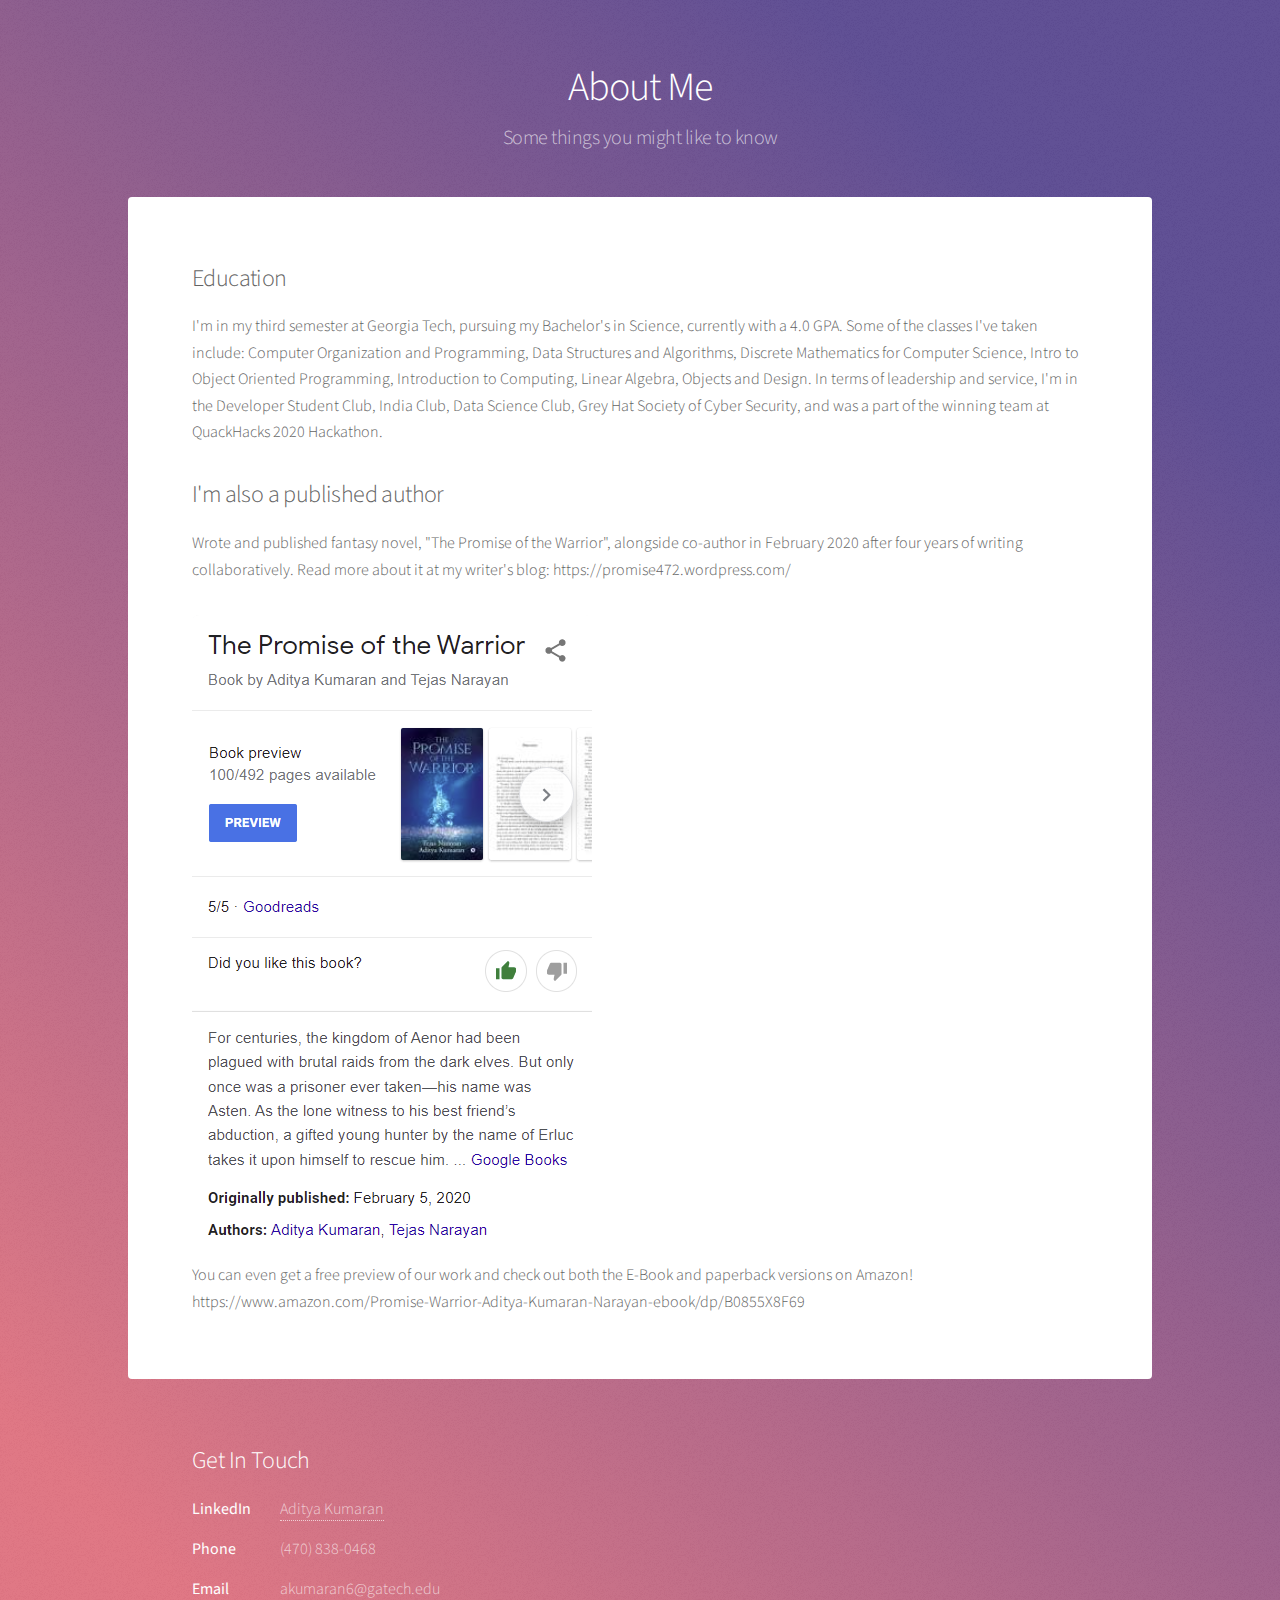
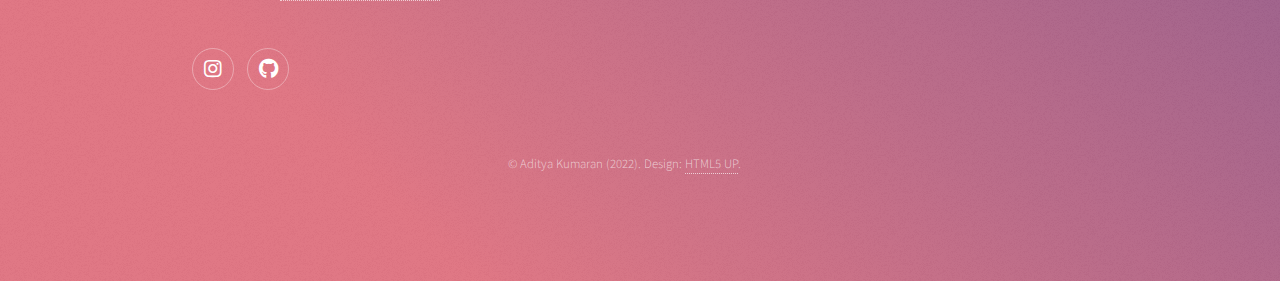
==== about.html @ eef07173 "Added experience, about me" ====
<!DOCTYPE HTML>
<!--
	Stellar by HTML5 UP
	html5up.net | @ajlkn
	Free for personal and commercial use under the CCA 3.0 license (html5up.net/license)
-->
<html>
	<head>
		<title>Aditya Kumaran - About Me</title>
		<meta charset="utf-8" />
		<meta name="viewport" content="width=device-width, initial-scale=1, user-scalable=no" />
		<link rel="stylesheet" href="assets/css/main.css" />
		<noscript><link rel="stylesheet" href="assets/css/noscript.css" /></noscript>
	</head>
	<body class="is-preload">

		<!-- Wrapper -->
			<div id="wrapper">

				<!-- Header -->
					<header id="header">
						<h1>About Me</h1>
						<p>Some things you might like to know</p>
					</header>

				<!-- Main -->
					<div id="main">

						<!-- Content -->
							<section id="content" class="main">
								<h2>Education</h2>
								<p> I'm in my third semester at Georgia Tech, pursuing my Bachelor's in Science, currently with a 4.0 GPA. Some of the classes I've taken include: 
Computer Organization and Programming, Data Structures and Algorithms, Discrete Mathematics for Computer Science, 
Intro to Object Oriented Programming, 
Introduction to Computing, Linear Algebra, Objects and Design. In terms of leadership and service, I'm in the Developer Student Club, India Club, Data Science Club, Grey Hat Society of Cyber Security, and was a part of the winning team at QuackHacks 2020 Hackathon.</p>
								<h2>I'm also a published author</h2>
								<p> Wrote and published fantasy novel, "The Promise of the Warrior", alongside co-author in February 2020 after four years of writing collaboratively. Read more about it at my writer's blog: https://promise472.wordpress.com/ </p>
								<span class="image"><img src="images/potw.png" alt="" /></span>
								<p> You can even get a free preview of our work and check out both the E-Book and paperback versions on Amazon! https://www.amazon.com/Promise-Warrior-Aditya-Kumaran-Narayan-ebook/dp/B0855X8F69 </p>

							</section>

					</div>

				<!-- Footer -->
					<footer id="footer">
						<section>
							<h2>Get In Touch</h2>
							<dl class="alt">
								<dt>LinkedIn</dt>
								<dd><a href="https://www.linkedin.com/in/aditya-kumaran/">Aditya Kumaran</a></dd>
								<dt>Phone</dt>
								<dd>(470) 838-0468</dd>
								<dt>Email</dt>
								<dd><a href="#">akumaran6@gatech.edu</a></dd>
							</dl>
							<ul class="icons">
								<!-- <li><a href="#" class="icon brands fa-twitter alt"><span class="label">Twitter</span></a></li>
								<li><a href="#" class="icon brands fa-facebook-f alt"><span class="label">Facebook</span></a></li> -->
								<li><a href="https://www.instagram.com/adityakumaran/" class="icon brands fa-instagram alt"><span class="label">Instagram</span></a></li>
								<li><a href="https://github.com/aditya-kumaran" class="icon brands fa-github alt"><span class="label">GitHub</span></a></li>
							</ul>
						</section>
						<p class="copyright">&copy; Aditya Kumaran (2022). Design: <a href="https://html5up.net">HTML5 UP</a>.</p>
					</footer>

			</div>

		<!-- Scripts -->
			<script src="assets/js/jquery.min.js"></script>
			<script src="assets/js/jquery.scrollex.min.js"></script>
			<script src="assets/js/jquery.scrolly.min.js"></script>
			<script src="assets/js/browser.min.js"></script>
			<script src="assets/js/breakpoints.min.js"></script>
			<script src="assets/js/util.js"></script>
			<script src="assets/js/main.js"></script>

	</body>
</html>
---- assets/css/main.css ----
@import url(fontawesome-all.min.css);
@import 'https://fonts.googleapis.com/css?family=Source+Sans+Pro:300,400';

/*
	Stellar by HTML5 UP
	html5up.net | @ajlkn
	Free for personal and commercial use under the CCA 3.0 license (html5up.net/license)
*/

html, body, div, span, applet, object,
iframe, h1, h2, h3, h4, h5, h6, p, blockquote,
pre, a, abbr, acronym, address, big, cite,
code, del, dfn, em, img, ins, kbd, q, s, samp,
small, strike, strong, sub, sup, tt, var, b,
u, i, center, dl, dt, dd, ol, ul, li, fieldset,
form, label, legend, table, caption, tbody,
tfoot, thead, tr, th, td, article, aside,
canvas, details, embed, figure, figcaption,
footer, header, hgroup, menu, nav, output, ruby,
section, summary, time, mark, audio, video {
	margin: 0;
	padding: 0;
	border: 0;
	font-size: 100%;
	font: inherit;
	vertical-align: baseline;}

article, aside, details, figcaption, figure,
footer, header, hgroup, menu, nav, section {
	display: block;}

body {
	line-height: 1;
}

ol, ul {
	list-style: none;
}

blockquote, q {
	quotes: none;
}

	blockquote:before, blockquote:after, q:before, q:after {
		content: '';
		content: none;
	}

table {
	border-collapse: collapse;
	border-spacing: 0;
}

body {
	-webkit-text-size-adjust: none;
}

mark {
	background-color: transparent;
	color: inherit;
}

input::-moz-focus-inner {
	border: 0;
	padding: 0;
}

input, select, textarea {
	-moz-appearance: none;
	-webkit-appearance: none;
	-ms-appearance: none;
	appearance: none;
}

/* Basic */

	@-ms-viewport {
		width: device-width;
	}

	body {
		-ms-overflow-style: scrollbar;
	}

	@media screen and (max-width: 480px) {

		html, body {
			min-width: 320px;
		}

	}

	html {
		box-sizing: border-box;
	}

	*, *:before, *:after {
		box-sizing: inherit;
	}

	body {
		background-color: #935d8c;
		background-image: url("images/overlay.png"), -moz-linear-gradient(45deg, #e37682 15%, #5f4d93 85%);
		background-image: url("images/overlay.png"), -webkit-linear-gradient(45deg, #e37682 15%, #5f4d93 85%);
		background-image: url("images/overlay.png"), -ms-linear-gradient(45deg, #e37682 15%, #5f4d93 85%);
		background-image: url("images/overlay.png"), linear-gradient(45deg, #e37682 15%, #5f4d93 85%);
	}

		body.is-preload *, body.is-preload *:before, body.is-preload *:after {
			-moz-animation: none !important;
			-webkit-animation: none !important;
			-ms-animation: none !important;
			animation: none !important;
			-moz-transition: none !important;
			-webkit-transition: none !important;
			-ms-transition: none !important;
			transition: none !important;
		}

/* Type */

	body {
		background-color: #935d8c;
		color: rgba(255, 255, 255, 0.65);
	}

	body, input, select, textarea {
		font-family: "Source Sans Pro", Helvetica, sans-serif;
		font-size: 17pt;
		font-weight: 300;
		line-height: 1.65;
	}

		@media screen and (max-width: 1680px) {

			body, input, select, textarea {
				font-size: 14pt;
			}

		}

		@media screen and (max-width: 1280px) {

			body, input, select, textarea {
				font-size: 12pt;
			}

		}

		@media screen and (max-width: 360px) {

			body, input, select, textarea {
				font-size: 11pt;
			}

		}

	a {
		-moz-transition: color 0.2s ease, border-bottom 0.2s ease;
		-webkit-transition: color 0.2s ease, border-bottom 0.2s ease;
		-ms-transition: color 0.2s ease, border-bottom 0.2s ease;
		transition: color 0.2s ease, border-bottom 0.2s ease;
		text-decoration: none;
		border-bottom: dotted 1px;
		color: inherit;
	}

		a:hover {
			border-bottom-color: transparent;
		}

	strong, b {
		font-weight: 400;
	}

	em, i {
		font-style: italic;
	}

	p {
		margin: 0 0 2em 0;
	}

		p.content {
			-moz-columns: 20em 2;
			-webkit-columns: 20em 2;
			-ms-columns: 20em 2;
			columns: 20em 2;
			-moz-column-gap: 2em;
			-webkit-column-gap: 2em;
			-ms-column-gap: 2em;
			column-gap: 2em;
			text-align: justify;
		}

	h1, h2, h3, h4, h5, h6 {
		font-weight: 300;
		line-height: 1.5;
		margin: 0 0 0.7em 0;
		letter-spacing: -0.025em;
	}

		h1 a, h2 a, h3 a, h4 a, h5 a, h6 a {
			color: inherit;
			text-decoration: none;
		}

	h1 {
		font-size: 2.5em;
		line-height: 1.2;
	}

	h2 {
		font-size: 1.5em;
	}

	h3 {
		font-size: 1.25em;
	}

	h4 {
		font-size: 1.1em;
	}

	h5 {
		font-size: 0.9em;
	}

	h6 {
		font-size: 0.7em;
	}

	@media screen and (max-width: 736px) {

		h1 {
			font-size: 2em;
		}

	}

	sub {
		font-size: 0.8em;
		position: relative;
		top: 0.5em;
	}

	sup {
		font-size: 0.8em;
		position: relative;
		top: -0.5em;
	}

	blockquote {
		border-left: solid 4px;
		font-style: italic;
		margin: 0 0 2em 0;
		padding: 0.5em 0 0.5em 2em;
	}

	code {
		border-radius: 8px;
		border: solid 1px;
		font-family: "Courier New", monospace;
		font-size: 0.9em;
		margin: 0 0.25em;
		padding: 0.25em 0.65em;
	}

	pre {
		-webkit-overflow-scrolling: touch;
		font-family: "Courier New", monospace;
		font-size: 0.9em;
		margin: 0 0 2em 0;
	}

		pre code {
			display: block;
			line-height: 1.75;
			padding: 1em 1.5em;
			overflow-x: auto;
		}

	hr {
		border: 0;
		border-bottom: solid 1px;
		margin: 2em 0;
	}

		hr.major {
			margin: 3em 0;
		}

	.align-left {
		text-align: left;
	}

	.align-center {
		text-align: center;
	}

	.align-right {
		text-align: right;
	}

	input, select, textarea {
		color: #ffffff;
	}

	a:hover {
		color: #ffffff;
	}

	strong, b {
		color: #ffffff;
	}

	h1, h2, h3, h4, h5, h6 {
		color: #ffffff;
	}

	blockquote {
		border-left-color: rgba(255, 255, 255, 0.35);
	}

	code {
		background: rgba(255, 255, 255, 0.075);
		border-color: rgba(255, 255, 255, 0.35);
	}

	hr {
		border-bottom-color: rgba(255, 255, 255, 0.35);
	}

/* Row */

	.row {
		display: flex;
		flex-wrap: wrap;
		box-sizing: border-box;
		align-items: stretch;
	}

		.row > * {
			box-sizing: border-box;
		}

		.row.gtr-uniform > * > :last-child {
			margin-bottom: 0;
		}

		.row.aln-left {
			justify-content: flex-start;
		}

		.row.aln-center {
			justify-content: center;
		}

		.row.aln-right {
			justify-content: flex-end;
		}

		.row.aln-top {
			align-items: flex-start;
		}

		.row.aln-middle {
			align-items: center;
		}

		.row.aln-bottom {
			align-items: flex-end;
		}

		.row > .imp {
			order: -1;
		}

		.row > .col-1 {
			width: 8.33333%;
		}

		.row > .off-1 {
			margin-left: 8.33333%;
		}

		.row > .col-2 {
			width: 16.66667%;
		}

		.row > .off-2 {
			margin-left: 16.66667%;
		}

		.row > .col-3 {
			width: 25%;
		}

		.row > .off-3 {
			margin-left: 25%;
		}

		.row > .col-4 {
			width: 33.33333%;
		}

		.row > .off-4 {
			margin-left: 33.33333%;
		}

		.row > .col-5 {
			width: 41.66667%;
		}

		.row > .off-5 {
			margin-left: 41.66667%;
		}

		.row > .col-6 {
			width: 50%;
		}

		.row > .off-6 {
			margin-left: 50%;
		}

		.row > .col-7 {
			width: 58.33333%;
		}

		.row > .off-7 {
			margin-left: 58.33333%;
		}

		.row > .col-8 {
			width: 66.66667%;
		}

		.row > .off-8 {
			margin-left: 66.66667%;
		}

		.row > .col-9 {
			width: 75%;
		}

		.row > .off-9 {
			margin-left: 75%;
		}

		.row > .col-10 {
			width: 83.33333%;
		}

		.row > .off-10 {
			margin-left: 83.33333%;
		}

		.row > .col-11 {
			width: 91.66667%;
		}

		.row > .off-11 {
			margin-left: 91.66667%;
		}

		.row > .col-12 {
			width: 100%;
		}

		.row > .off-12 {
			margin-left: 100%;
		}

		.row.gtr-0 {
			margin-top: 0;
			margin-left: 0em;
		}

			.row.gtr-0 > * {
				padding: 0 0 0 0em;
			}

			.row.gtr-0.gtr-uniform {
				margin-top: 0em;
			}

				.row.gtr-0.gtr-uniform > * {
					padding-top: 0em;
				}

		.row.gtr-25 {
			margin-top: 0;
			margin-left: -0.375em;
		}

			.row.gtr-25 > * {
				padding: 0 0 0 0.375em;
			}

			.row.gtr-25.gtr-uniform {
				margin-top: -0.375em;
			}

				.row.gtr-25.gtr-uniform > * {
					padding-top: 0.375em;
				}

		.row.gtr-50 {
			margin-top: 0;
			margin-left: -0.75em;
		}

			.row.gtr-50 > * {
				padding: 0 0 0 0.75em;
			}

			.row.gtr-50.gtr-uniform {
				margin-top: -0.75em;
			}

				.row.gtr-50.gtr-uniform > * {
					padding-top: 0.75em;
				}

		.row {
			margin-top: 0;
			margin-left: -1.5em;
		}

			.row > * {
				padding: 0 0 0 1.5em;
			}

			.row.gtr-uniform {
				margin-top: -1.5em;
			}

				.row.gtr-uniform > * {
					padding-top: 1.5em;
				}

		.row.gtr-150 {
			margin-top: 0;
			margin-left: -2.25em;
		}

			.row.gtr-150 > * {
				padding: 0 0 0 2.25em;
			}

			.row.gtr-150.gtr-uniform {
				margin-top: -2.25em;
			}

				.row.gtr-150.gtr-uniform > * {
					padding-top: 2.25em;
				}

		.row.gtr-200 {
			margin-top: 0;
			margin-left: -3em;
		}

			.row.gtr-200 > * {
				padding: 0 0 0 3em;
			}

			.row.gtr-200.gtr-uniform {
				margin-top: -3em;
			}

				.row.gtr-200.gtr-uniform > * {
					padding-top: 3em;
				}

		@media screen and (max-width: 1680px) {

			.row {
				display: flex;
				flex-wrap: wrap;
				box-sizing: border-box;
				align-items: stretch;
			}

				.row > * {
					box-sizing: border-box;
				}

				.row.gtr-uniform > * > :last-child {
					margin-bottom: 0;
				}

				.row.aln-left {
					justify-content: flex-start;
				}

				.row.aln-center {
					justify-content: center;
				}

				.row.aln-right {
					justify-content: flex-end;
				}

				.row.aln-top {
					align-items: flex-start;
				}

				.row.aln-middle {
					align-items: center;
				}

				.row.aln-bottom {
					align-items: flex-end;
				}

				.row > .imp-xlarge {
					order: -1;
				}

				.row > .col-1-xlarge {
					width: 8.33333%;
				}

				.row > .off-1-xlarge {
					margin-left: 8.33333%;
				}

				.row > .col-2-xlarge {
					width: 16.66667%;
				}

				.row > .off-2-xlarge {
					margin-left: 16.66667%;
				}

				.row > .col-3-xlarge {
					width: 25%;
				}

				.row > .off-3-xlarge {
					margin-left: 25%;
				}

				.row > .col-4-xlarge {
					width: 33.33333%;
				}

				.row > .off-4-xlarge {
					margin-left: 33.33333%;
				}

				.row > .col-5-xlarge {
					width: 41.66667%;
				}

				.row > .off-5-xlarge {
					margin-left: 41.66667%;
				}

				.row > .col-6-xlarge {
					width: 50%;
				}

				.row > .off-6-xlarge {
					margin-left: 50%;
				}

				.row > .col-7-xlarge {
					width: 58.33333%;
				}

				.row > .off-7-xlarge {
					margin-left: 58.33333%;
				}

				.row > .col-8-xlarge {
					width: 66.66667%;
				}

				.row > .off-8-xlarge {
					margin-left: 66.66667%;
				}

				.row > .col-9-xlarge {
					width: 75%;
				}

				.row > .off-9-xlarge {
					margin-left: 75%;
				}

				.row > .col-10-xlarge {
					width: 83.33333%;
				}

				.row > .off-10-xlarge {
					margin-left: 83.33333%;
				}

				.row > .col-11-xlarge {
					width: 91.66667%;
				}

				.row > .off-11-xlarge {
					margin-left: 91.66667%;
				}

				.row > .col-12-xlarge {
					width: 100%;
				}

				.row > .off-12-xlarge {
					margin-left: 100%;
				}

				.row.gtr-0 {
					margin-top: 0;
					margin-left: 0em;
				}

					.row.gtr-0 > * {
						padding: 0 0 0 0em;
					}

					.row.gtr-0.gtr-uniform {
						margin-top: 0em;
					}

						.row.gtr-0.gtr-uniform > * {
							padding-top: 0em;
						}

				.row.gtr-25 {
					margin-top: 0;
					margin-left: -0.375em;
				}

					.row.gtr-25 > * {
						padding: 0 0 0 0.375em;
					}

					.row.gtr-25.gtr-uniform {
						margin-top: -0.375em;
					}

						.row.gtr-25.gtr-uniform > * {
							padding-top: 0.375em;
						}

				.row.gtr-50 {
					margin-top: 0;
					margin-left: -0.75em;
				}

					.row.gtr-50 > * {
						padding: 0 0 0 0.75em;
					}

					.row.gtr-50.gtr-uniform {
						margin-top: -0.75em;
					}

						.row.gtr-50.gtr-uniform > * {
							padding-top: 0.75em;
						}

				.row {
					margin-top: 0;
					margin-left: -1.5em;
				}

					.row > * {
						padding: 0 0 0 1.5em;
					}

					.row.gtr-uniform {
						margin-top: -1.5em;
					}

						.row.gtr-uniform > * {
							padding-top: 1.5em;
						}

				.row.gtr-150 {
					margin-top: 0;
					margin-left: -2.25em;
				}

					.row.gtr-150 > * {
						padding: 0 0 0 2.25em;
					}

					.row.gtr-150.gtr-uniform {
						margin-top: -2.25em;
					}

						.row.gtr-150.gtr-uniform > * {
							padding-top: 2.25em;
						}

				.row.gtr-200 {
					margin-top: 0;
					margin-left: -3em;
				}

					.row.gtr-200 > * {
						padding: 0 0 0 3em;
					}

					.row.gtr-200.gtr-uniform {
						margin-top: -3em;
					}

						.row.gtr-200.gtr-uniform > * {
							padding-top: 3em;
						}

		}

		@media screen and (max-width: 1280px) {

			.row {
				display: flex;
				flex-wrap: wrap;
				box-sizing: border-box;
				align-items: stretch;
			}

				.row > * {
					box-sizing: border-box;
				}

				.row.gtr-uniform > * > :last-child {
					margin-bottom: 0;
				}

				.row.aln-left {
					justify-content: flex-start;
				}

				.row.aln-center {
					justify-content: center;
				}

				.row.aln-right {
					justify-content: flex-end;
				}

				.row.aln-top {
					align-items: flex-start;
				}

				.row.aln-middle {
					align-items: center;
				}

				.row.aln-bottom {
					align-items: flex-end;
				}

				.row > .imp-large {
					order: -1;
				}

				.row > .col-1-large {
					width: 8.33333%;
				}

				.row > .off-1-large {
					margin-left: 8.33333%;
				}

				.row > .col-2-large {
					width: 16.66667%;
				}

				.row > .off-2-large {
					margin-left: 16.66667%;
				}

				.row > .col-3-large {
					width: 25%;
				}

				.row > .off-3-large {
					margin-left: 25%;
				}

				.row > .col-4-large {
					width: 33.33333%;
				}

				.row > .off-4-large {
					margin-left: 33.33333%;
				}

				.row > .col-5-large {
					width: 41.66667%;
				}

				.row > .off-5-large {
					margin-left: 41.66667%;
				}

				.row > .col-6-large {
					width: 50%;
				}

				.row > .off-6-large {
					margin-left: 50%;
				}

				.row > .col-7-large {
					width: 58.33333%;
				}

				.row > .off-7-large {
					margin-left: 58.33333%;
				}

				.row > .col-8-large {
					width: 66.66667%;
				}

				.row > .off-8-large {
					margin-left: 66.66667%;
				}

				.row > .col-9-large {
					width: 75%;
				}

				.row > .off-9-large {
					margin-left: 75%;
				}

				.row > .col-10-large {
					width: 83.33333%;
				}

				.row > .off-10-large {
					margin-left: 83.33333%;
				}

				.row > .col-11-large {
					width: 91.66667%;
				}

				.row > .off-11-large {
					margin-left: 91.66667%;
				}

				.row > .col-12-large {
					width: 100%;
				}

				.row > .off-12-large {
					margin-left: 100%;
				}

				.row.gtr-0 {
					margin-top: 0;
					margin-left: 0em;
				}

					.row.gtr-0 > * {
						padding: 0 0 0 0em;
					}

					.row.gtr-0.gtr-uniform {
						margin-top: 0em;
					}

						.row.gtr-0.gtr-uniform > * {
							padding-top: 0em;
						}

				.row.gtr-25 {
					margin-top: 0;
					margin-left: -0.375em;
				}

					.row.gtr-25 > * {
						padding: 0 0 0 0.375em;
					}

					.row.gtr-25.gtr-uniform {
						margin-top: -0.375em;
					}

						.row.gtr-25.gtr-uniform > * {
							padding-top: 0.375em;
						}

				.row.gtr-50 {
					margin-top: 0;
					margin-left: -0.75em;
				}

					.row.gtr-50 > * {
						padding: 0 0 0 0.75em;
					}

					.row.gtr-50.gtr-uniform {
						margin-top: -0.75em;
					}

						.row.gtr-50.gtr-uniform > * {
							padding-top: 0.75em;
						}

				.row {
					margin-top: 0;
					margin-left: -1.5em;
				}

					.row > * {
						padding: 0 0 0 1.5em;
					}

					.row.gtr-uniform {
						margin-top: -1.5em;
					}

						.row.gtr-uniform > * {
							padding-top: 1.5em;
						}

				.row.gtr-150 {
					margin-top: 0;
					margin-left: -2.25em;
				}

					.row.gtr-150 > * {
						padding: 0 0 0 2.25em;
					}

					.row.gtr-150.gtr-uniform {
						margin-top: -2.25em;
					}

						.row.gtr-150.gtr-uniform > * {
							padding-top: 2.25em;
						}

				.row.gtr-200 {
					margin-top: 0;
					margin-left: -3em;
				}

					.row.gtr-200 > * {
						padding: 0 0 0 3em;
					}

					.row.gtr-200.gtr-uniform {
						margin-top: -3em;
					}

						.row.gtr-200.gtr-uniform > * {
							padding-top: 3em;
						}

		}

		@media screen and (max-width: 980px) {

			.row {
				display: flex;
				flex-wrap: wrap;
				box-sizing: border-box;
				align-items: stretch;
			}

				.row > * {
					box-sizing: border-box;
				}

				.row.gtr-uniform > * > :last-child {
					margin-bottom: 0;
				}

				.row.aln-left {
					justify-content: flex-start;
				}

				.row.aln-center {
					justify-content: center;
				}

				.row.aln-right {
					justify-content: flex-end;
				}

				.row.aln-top {
					align-items: flex-start;
				}

				.row.aln-middle {
					align-items: center;
				}

				.row.aln-bottom {
					align-items: flex-end;
				}

				.row > .imp-medium {
					order: -1;
				}

				.row > .col-1-medium {
					width: 8.33333%;
				}

				.row > .off-1-medium {
					margin-left: 8.33333%;
				}

				.row > .col-2-medium {
					width: 16.66667%;
				}

				.row > .off-2-medium {
					margin-left: 16.66667%;
				}

				.row > .col-3-medium {
					width: 25%;
				}

				.row > .off-3-medium {
					margin-left: 25%;
				}

				.row > .col-4-medium {
					width: 33.33333%;
				}

				.row > .off-4-medium {
					margin-left: 33.33333%;
				}

				.row > .col-5-medium {
					width: 41.66667%;
				}

				.row > .off-5-medium {
					margin-left: 41.66667%;
				}

				.row > .col-6-medium {
					width: 50%;
				}

				.row > .off-6-medium {
					margin-left: 50%;
				}

				.row > .col-7-medium {
					width: 58.33333%;
				}

				.row > .off-7-medium {
					margin-left: 58.33333%;
				}

				.row > .col-8-medium {
					width: 66.66667%;
				}

				.row > .off-8-medium {
					margin-left: 66.66667%;
				}

				.row > .col-9-medium {
					width: 75%;
				}

				.row > .off-9-medium {
					margin-left: 75%;
				}

				.row > .col-10-medium {
					width: 83.33333%;
				}

				.row > .off-10-medium {
					margin-left: 83.33333%;
				}

				.row > .col-11-medium {
					width: 91.66667%;
				}

				.row > .off-11-medium {
					margin-left: 91.66667%;
				}

				.row > .col-12-medium {
					width: 100%;
				}

				.row > .off-12-medium {
					margin-left: 100%;
				}

				.row.gtr-0 {
					margin-top: 0;
					margin-left: 0em;
				}

					.row.gtr-0 > * {
						padding: 0 0 0 0em;
					}

					.row.gtr-0.gtr-uniform {
						margin-top: 0em;
					}

						.row.gtr-0.gtr-uniform > * {
							padding-top: 0em;
						}

				.row.gtr-25 {
					margin-top: 0;
					margin-left: -0.375em;
				}

					.row.gtr-25 > * {
						padding: 0 0 0 0.375em;
					}

					.row.gtr-25.gtr-uniform {
						margin-top: -0.375em;
					}

						.row.gtr-25.gtr-uniform > * {
							padding-top: 0.375em;
						}

				.row.gtr-50 {
					margin-top: 0;
					margin-left: -0.75em;
				}

					.row.gtr-50 > * {
						padding: 0 0 0 0.75em;
					}

					.row.gtr-50.gtr-uniform {
						margin-top: -0.75em;
					}

						.row.gtr-50.gtr-uniform > * {
							padding-top: 0.75em;
						}

				.row {
					margin-top: 0;
					margin-left: -1.5em;
				}

					.row > * {
						padding: 0 0 0 1.5em;
					}

					.row.gtr-uniform {
						margin-top: -1.5em;
					}

						.row.gtr-uniform > * {
							padding-top: 1.5em;
						}

				.row.gtr-150 {
					margin-top: 0;
					margin-left: -2.25em;
				}

					.row.gtr-150 > * {
						padding: 0 0 0 2.25em;
					}

					.row.gtr-150.gtr-uniform {
						margin-top: -2.25em;
					}

						.row.gtr-150.gtr-uniform > * {
							padding-top: 2.25em;
						}

				.row.gtr-200 {
					margin-top: 0;
					margin-left: -3em;
				}

					.row.gtr-200 > * {
						padding: 0 0 0 3em;
					}

					.row.gtr-200.gtr-uniform {
						margin-top: -3em;
					}

						.row.gtr-200.gtr-uniform > * {
							padding-top: 3em;
						}

		}

		@media screen and (max-width: 736px) {

			.row {
				display: flex;
				flex-wrap: wrap;
				box-sizing: border-box;
				align-items: stretch;
			}

				.row > * {
					box-sizing: border-box;
				}

				.row.gtr-uniform > * > :last-child {
					margin-bottom: 0;
				}

				.row.aln-left {
					justify-content: flex-start;
				}

				.row.aln-center {
					justify-content: center;
				}

				.row.aln-right {
					justify-content: flex-end;
				}

				.row.aln-top {
					align-items: flex-start;
				}

				.row.aln-middle {
					align-items: center;
				}

				.row.aln-bottom {
					align-items: flex-end;
				}

				.row > .imp-small {
					order: -1;
				}

				.row > .col-1-small {
					width: 8.33333%;
				}

				.row > .off-1-small {
					margin-left: 8.33333%;
				}

				.row > .col-2-small {
					width: 16.66667%;
				}

				.row > .off-2-small {
					margin-left: 16.66667%;
				}

				.row > .col-3-small {
					width: 25%;
				}

				.row > .off-3-small {
					margin-left: 25%;
				}

				.row > .col-4-small {
					width: 33.33333%;
				}

				.row > .off-4-small {
					margin-left: 33.33333%;
				}

				.row > .col-5-small {
					width: 41.66667%;
				}

				.row > .off-5-small {
					margin-left: 41.66667%;
				}

				.row > .col-6-small {
					width: 50%;
				}

				.row > .off-6-small {
					margin-left: 50%;
				}

				.row > .col-7-small {
					width: 58.33333%;
				}

				.row > .off-7-small {
					margin-left: 58.33333%;
				}

				.row > .col-8-small {
					width: 66.66667%;
				}

				.row > .off-8-small {
					margin-left: 66.66667%;
				}

				.row > .col-9-small {
					width: 75%;
				}

				.row > .off-9-small {
					margin-left: 75%;
				}

				.row > .col-10-small {
					width: 83.33333%;
				}

				.row > .off-10-small {
					margin-left: 83.33333%;
				}

				.row > .col-11-small {
					width: 91.66667%;
				}

				.row > .off-11-small {
					margin-left: 91.66667%;
				}

				.row > .col-12-small {
					width: 100%;
				}

				.row > .off-12-small {
					margin-left: 100%;
				}

				.row.gtr-0 {
					margin-top: 0;
					margin-left: 0em;
				}

					.row.gtr-0 > * {
						padding: 0 0 0 0em;
					}

					.row.gtr-0.gtr-uniform {
						margin-top: 0em;
					}

						.row.gtr-0.gtr-uniform > * {
							padding-top: 0em;
						}

				.row.gtr-25 {
					margin-top: 0;
					margin-left: -0.25em;
				}

					.row.gtr-25 > * {
						padding: 0 0 0 0.25em;
					}

					.row.gtr-25.gtr-uniform {
						margin-top: -0.25em;
					}

						.row.gtr-25.gtr-uniform > * {
							padding-top: 0.25em;
						}

				.row.gtr-50 {
					margin-top: 0;
					margin-left: -0.5em;
				}

					.row.gtr-50 > * {
						padding: 0 0 0 0.5em;
					}

					.row.gtr-50.gtr-uniform {
						margin-top: -0.5em;
					}

						.row.gtr-50.gtr-uniform > * {
							padding-top: 0.5em;
						}

				.row {
					margin-top: 0;
					margin-left: -1em;
				}

					.row > * {
						padding: 0 0 0 1em;
					}

					.row.gtr-uniform {
						margin-top: -1em;
					}

						.row.gtr-uniform > * {
							padding-top: 1em;
						}

				.row.gtr-150 {
					margin-top: 0;
					margin-left: -1.5em;
				}

					.row.gtr-150 > * {
						padding: 0 0 0 1.5em;
					}

					.row.gtr-150.gtr-uniform {
						margin-top: -1.5em;
					}

						.row.gtr-150.gtr-uniform > * {
							padding-top: 1.5em;
						}

				.row.gtr-200 {
					margin-top: 0;
					margin-left: -2em;
				}

					.row.gtr-200 > * {
						padding: 0 0 0 2em;
					}

					.row.gtr-200.gtr-uniform {
						margin-top: -2em;
					}

						.row.gtr-200.gtr-uniform > * {
							padding-top: 2em;
						}

		}

		@media screen and (max-width: 480px) {

			.row {
				display: flex;
				flex-wrap: wrap;
				box-sizing: border-box;
				align-items: stretch;
			}

				.row > * {
					box-sizing: border-box;
				}

				.row.gtr-uniform > * > :last-child {
					margin-bottom: 0;
				}

				.row.aln-left {
					justify-content: flex-start;
				}

				.row.aln-center {
					justify-content: center;
				}

				.row.aln-right {
					justify-content: flex-end;
				}

				.row.aln-top {
					align-items: flex-start;
				}

				.row.aln-middle {
					align-items: center;
				}

				.row.aln-bottom {
					align-items: flex-end;
				}

				.row > .imp-xsmall {
					order: -1;
				}

				.row > .col-1-xsmall {
					width: 8.33333%;
				}

				.row > .off-1-xsmall {
					margin-left: 8.33333%;
				}

				.row > .col-2-xsmall {
					width: 16.66667%;
				}

				.row > .off-2-xsmall {
					margin-left: 16.66667%;
				}

				.row > .col-3-xsmall {
					width: 25%;
				}

				.row > .off-3-xsmall {
					margin-left: 25%;
				}

				.row > .col-4-xsmall {
					width: 33.33333%;
				}

				.row > .off-4-xsmall {
					margin-left: 33.33333%;
				}

				.row > .col-5-xsmall {
					width: 41.66667%;
				}

				.row > .off-5-xsmall {
					margin-left: 41.66667%;
				}

				.row > .col-6-xsmall {
					width: 50%;
				}

				.row > .off-6-xsmall {
					margin-left: 50%;
				}

				.row > .col-7-xsmall {
					width: 58.33333%;
				}

				.row > .off-7-xsmall {
					margin-left: 58.33333%;
				}

				.row > .col-8-xsmall {
					width: 66.66667%;
				}

				.row > .off-8-xsmall {
					margin-left: 66.66667%;
				}

				.row > .col-9-xsmall {
					width: 75%;
				}

				.row > .off-9-xsmall {
					margin-left: 75%;
				}

				.row > .col-10-xsmall {
					width: 83.33333%;
				}

				.row > .off-10-xsmall {
					margin-left: 83.33333%;
				}

				.row > .col-11-xsmall {
					width: 91.66667%;
				}

				.row > .off-11-xsmall {
					margin-left: 91.66667%;
				}

				.row > .col-12-xsmall {
					width: 100%;
				}

				.row > .off-12-xsmall {
					margin-left: 100%;
				}

				.row.gtr-0 {
					margin-top: 0;
					margin-left: 0em;
				}

					.row.gtr-0 > * {
						padding: 0 0 0 0em;
					}

					.row.gtr-0.gtr-uniform {
						margin-top: 0em;
					}

						.row.gtr-0.gtr-uniform > * {
							padding-top: 0em;
						}

				.row.gtr-25 {
					margin-top: 0;
					margin-left: -0.3125em;
				}

					.row.gtr-25 > * {
						padding: 0 0 0 0.3125em;
					}

					.row.gtr-25.gtr-uniform {
						margin-top: -0.3125em;
					}

						.row.gtr-25.gtr-uniform > * {
							padding-top: 0.3125em;
						}

				.row.gtr-50 {
					margin-top: 0;
					margin-left: -0.625em;
				}

					.row.gtr-50 > * {
						padding: 0 0 0 0.625em;
					}

					.row.gtr-50.gtr-uniform {
						margin-top: -0.625em;
					}

						.row.gtr-50.gtr-uniform > * {
							padding-top: 0.625em;
						}

				.row {
					margin-top: 0;
					margin-left: -1.25em;
				}

					.row > * {
						padding: 0 0 0 1.25em;
					}

					.row.gtr-uniform {
						margin-top: -1.25em;
					}

						.row.gtr-uniform > * {
							padding-top: 1.25em;
						}

				.row.gtr-150 {
					margin-top: 0;
					margin-left: -1.875em;
				}

					.row.gtr-150 > * {
						padding: 0 0 0 1.875em;
					}

					.row.gtr-150.gtr-uniform {
						margin-top: -1.875em;
					}

						.row.gtr-150.gtr-uniform > * {
							padding-top: 1.875em;
						}

				.row.gtr-200 {
					margin-top: 0;
					margin-left: -2.5em;
				}

					.row.gtr-200 > * {
						padding: 0 0 0 2.5em;
					}

					.row.gtr-200.gtr-uniform {
						margin-top: -2.5em;
					}

						.row.gtr-200.gtr-uniform > * {
							padding-top: 2.5em;
						}

		}

/* Box */

	.box {
		border-radius: 8px;
		border: solid;
		margin-bottom: 2em;
		padding: 1.5em;
	}

		.box > :last-child,
		.box > :last-child > :last-child,
		.box > :last-child > :last-child > :last-child {
			margin-bottom: 0;
		}

		.box.alt {
			border: 0;
			border-radius: 0;
			padding: 0;
		}

	.box {
		border-color: rgba(255, 255, 255, 0.35);
	}

/* Button */

	input[type="submit"],
	input[type="reset"],
	input[type="button"],
	button,
	.button {
		-moz-appearance: none;
		-webkit-appearance: none;
		-ms-appearance: none;
		appearance: none;
		-moz-transition: background-color 0.2s ease-in-out, color 0.2s ease-in-out;
		-webkit-transition: background-color 0.2s ease-in-out, color 0.2s ease-in-out;
		-ms-transition: background-color 0.2s ease-in-out, color 0.2s ease-in-out;
		transition: background-color 0.2s ease-in-out, color 0.2s ease-in-out;
		border-radius: 8px;
		border: 0;
		cursor: pointer;
		display: inline-block;
		font-weight: 300;
		height: 2.75em;
		line-height: 2.75em;
		min-width: 9.25em;
		padding: 0 1.5em;
		text-align: center;
		text-decoration: none;
		white-space: nowrap;
	}

		input[type="submit"].icon,
		input[type="reset"].icon,
		input[type="button"].icon,
		button.icon,
		.button.icon {
			padding-left: 1.35em;
		}

			input[type="submit"].icon:before,
			input[type="reset"].icon:before,
			input[type="button"].icon:before,
			button.icon:before,
			.button.icon:before {
				margin-right: 0.5em;
			}

		input[type="submit"].fit,
		input[type="reset"].fit,
		input[type="button"].fit,
		button.fit,
		.button.fit {
			width: 100%;
		}

		input[type="submit"].small,
		input[type="reset"].small,
		input[type="button"].small,
		button.small,
		.button.small {
			font-size: 0.8em;
		}

		input[type="submit"].large,
		input[type="reset"].large,
		input[type="button"].large,
		button.large,
		.button.large {
			font-size: 1.35em;
		}

		input[type="submit"].disabled, input[type="submit"]:disabled,
		input[type="reset"].disabled,
		input[type="reset"]:disabled,
		input[type="button"].disabled,
		input[type="button"]:disabled,
		button.disabled,
		button:disabled,
		.button.disabled,
		.button:disabled {
			pointer-events: none;
			opacity: 0.25;
		}

		@media screen and (max-width: 736px) {

			input[type="submit"],
			input[type="reset"],
			input[type="button"],
			button,
			.button {
				min-width: 0;
			}

		}

	input[type="submit"],
	input[type="reset"],
	input[type="button"],
	button,
	.button {
		background-color: transparent;
		box-shadow: inset 0 0 0 1px rgba(255, 255, 255, 0.35);
		color: #ffffff !important;
	}

		input[type="submit"]:hover,
		input[type="reset"]:hover,
		input[type="button"]:hover,
		button:hover,
		.button:hover {
			background-color: rgba(255, 255, 255, 0.075);
		}

		input[type="submit"]:active,
		input[type="reset"]:active,
		input[type="button"]:active,
		button:active,
		.button:active {
			background-color: rgba(255, 255, 255, 0.2);
		}

		input[type="submit"].icon:before,
		input[type="reset"].icon:before,
		input[type="button"].icon:before,
		button.icon:before,
		.button.icon:before {
			color: rgba(255, 255, 255, 0.5);
		}

		input[type="submit"].primary,
		input[type="reset"].primary,
		input[type="button"].primary,
		button.primary,
		.button.primary {
			background-color: #8cc9f0;
			color: #ffffff !important;
			box-shadow: none;
		}

			input[type="submit"].primary:hover,
			input[type="reset"].primary:hover,
			input[type="button"].primary:hover,
			button.primary:hover,
			.button.primary:hover {
				background-color: #9acff2;
			}

			input[type="submit"].primary:active,
			input[type="reset"].primary:active,
			input[type="button"].primary:active,
			button.primary:active,
			.button.primary:active {
				background-color: #7ec3ee;
			}

			input[type="submit"].primary.icon:before,
			input[type="reset"].primary.icon:before,
			input[type="button"].primary.icon:before,
			button.primary.icon:before,
			.button.primary.icon:before {
				color: #ffffff !important;
			}

/* Form */

	form {
		margin: 0 0 2em 0;
	}

	label {
		display: block;
		font-size: 0.9em;
		font-weight: 400;
		margin: 0 0 1em 0;
	}

	input[type="text"],
	input[type="password"],
	input[type="email"],
	select,
	textarea {
		-moz-appearance: none;
		-webkit-appearance: none;
		-ms-appearance: none;
		appearance: none;
		border-radius: 8px;
		border: solid 1px;
		color: inherit;
		display: block;
		outline: 0;
		padding: 0 1em;
		text-decoration: none;
		width: 100%;
	}

		input[type="text"]:invalid,
		input[type="password"]:invalid,
		input[type="email"]:invalid,
		select:invalid,
		textarea:invalid {
			box-shadow: none;
		}

	select {
		background-size: 1.25rem;
		background-repeat: no-repeat;
		background-position: calc(100% - 1rem) center;
		height: 2.75em;
		padding-right: 2.75em;
		text-overflow: ellipsis;
	}

		select:focus::-ms-value {
			background-color: transparent;
		}

		select::-ms-expand {
			display: none;
		}

	input[type="text"],
	input[type="password"],
	input[type="email"],
	select {
		height: 2.75em;
	}

	textarea {
		padding: 0.75em 1em;
	}

	input[type="checkbox"],
	input[type="radio"] {
		-moz-appearance: none;
		-webkit-appearance: none;
		-ms-appearance: none;
		appearance: none;
		display: block;
		float: left;
		margin-right: -2em;
		opacity: 0;
		width: 1em;
		z-index: -1;
	}

		input[type="checkbox"] + label,
		input[type="radio"] + label {
			text-decoration: none;
			cursor: pointer;
			display: inline-block;
			font-size: 1em;
			font-weight: 300;
			padding-left: 2.4em;
			padding-right: 0.75em;
			position: relative;
		}

			input[type="checkbox"] + label:before,
			input[type="radio"] + label:before {
				-moz-osx-font-smoothing: grayscale;
				-webkit-font-smoothing: antialiased;
				display: inline-block;
				font-style: normal;
				font-variant: normal;
				text-rendering: auto;
				line-height: 1;
				text-transform: none !important;
				font-family: 'Font Awesome 5 Free';
				font-weight: 900;
			}

			input[type="checkbox"] + label:before,
			input[type="radio"] + label:before {
				border-radius: 8px;
				border: solid 1px;
				content: '';
				display: inline-block;
				font-size: 0.8em;
				height: 2.0625em;
				left: 0;
				line-height: 2.0625em;
				position: absolute;
				text-align: center;
				top: 0;
				width: 2.0625em;
			}

		input[type="checkbox"]:checked + label:before,
		input[type="radio"]:checked + label:before {
			content: '\f00c';
		}

	input[type="checkbox"] + label:before {
		border-radius: 8px;
	}

	input[type="radio"] + label:before {
		border-radius: 100%;
	}

	::-webkit-input-placeholder {
		opacity: 1.0;
	}

	:-moz-placeholder {
		opacity: 1.0;
	}

	::-moz-placeholder {
		opacity: 1.0;
	}

	:-ms-input-placeholder {
		opacity: 1.0;
	}

	label {
		color: #ffffff;
	}

	input[type="text"],
	input[type="password"],
	input[type="email"],
	select,
	textarea {
		background-color: rgba(255, 255, 255, 0.075);
		border-color: rgba(255, 255, 255, 0.35);
	}

		input[type="text"]:focus,
		input[type="password"]:focus,
		input[type="email"]:focus,
		select:focus,
		textarea:focus {
			border-color: #8cc9f0;
			box-shadow: 0 0 0 1px #8cc9f0;
		}

	select {
		background-image: url("data:image/svg+xml;charset=utf8,%3Csvg xmlns='http://www.w3.org/2000/svg' width='40' height='40' preserveAspectRatio='none' viewBox='0 0 40 40'%3E%3Cpath d='M9.4,12.3l10.4,10.4l10.4-10.4c0.2-0.2,0.5-0.4,0.9-0.4c0.3,0,0.6,0.1,0.9,0.4l3.3,3.3c0.2,0.2,0.4,0.5,0.4,0.9 c0,0.4-0.1,0.6-0.4,0.9L20.7,31.9c-0.2,0.2-0.5,0.4-0.9,0.4c-0.3,0-0.6-0.1-0.9-0.4L4.3,17.3c-0.2-0.2-0.4-0.5-0.4-0.9 c0-0.4,0.1-0.6,0.4-0.9l3.3-3.3c0.2-0.2,0.5-0.4,0.9-0.4S9.1,12.1,9.4,12.3z' fill='rgba(255, 255, 255, 0.35)' /%3E%3C/svg%3E");
	}

		select option {
			color: #ffffff;
			background: #935d8c;
		}

	input[type="checkbox"] + label,
	input[type="radio"] + label {
		color: rgba(255, 255, 255, 0.65);
	}

		input[type="checkbox"] + label:before,
		input[type="radio"] + label:before {
			background: rgba(255, 255, 255, 0.075);
			border-color: rgba(255, 255, 255, 0.35);
		}

	input[type="checkbox"]:checked + label:before,
	input[type="radio"]:checked + label:before {
		background-color: #ffffff;
		border-color: #ffffff;
		color: #935d8c;
	}

	input[type="checkbox"]:focus + label:before,
	input[type="radio"]:focus + label:before {
		border-color: #8cc9f0;
		box-shadow: 0 0 0 1px #8cc9f0;
	}

	::-webkit-input-placeholder {
		color: rgba(255, 255, 255, 0.5) !important;
	}

	:-moz-placeholder {
		color: rgba(255, 255, 255, 0.5) !important;
	}

	::-moz-placeholder {
		color: rgba(255, 255, 255, 0.5) !important;
	}

	:-ms-input-placeholder {
		color: rgba(255, 255, 255, 0.5) !important;
	}

	.formerize-placeholder {
		color: rgba(255, 255, 255, 0.5) !important;
	}

/* Icon */

	.icon {
		text-decoration: none;
		-moz-transition: background-color 0.2s ease-in-out, color 0.2s ease-in-out;
		-webkit-transition: background-color 0.2s ease-in-out, color 0.2s ease-in-out;
		-ms-transition: background-color 0.2s ease-in-out, color 0.2s ease-in-out;
		transition: background-color 0.2s ease-in-out, color 0.2s ease-in-out;
		border-bottom: none;
		position: relative;
	}

		.icon:before {
			-moz-osx-font-smoothing: grayscale;
			-webkit-font-smoothing: antialiased;
			display: inline-block;
			font-style: normal;
			font-variant: normal;
			text-rendering: auto;
			line-height: 1;
			text-transform: none !important;
			font-family: 'Font Awesome 5 Free';
			font-weight: 400;
		}

		.icon > .label {
			display: none;
		}

		.icon:before {
			line-height: solid;
		}

		.icon.solid:before {
			font-weight: 900;
		}

		.icon.brands:before {
			font-family: 'Font Awesome 5 Brands';
		}

		.icon.major {
			border: solid 1px;
			display: inline-block;
			border-radius: 100%;
			padding: 0.65em;
			margin: 0 0 2em 0;
			cursor: default;
			
		}

			.icon.major:before {
				display: inline-block;
				font-size: 6.25rem;
				width: 2.25em;
				height: 2.25em;
				line-height: 2.2em;
				border-radius: 100%;
				border: solid 1px;
				text-align: center;
			}

		.icon.alt {
			display: inline-block;
			border: solid 1px;
			border-radius: 100%;
		}

			.icon.alt:before {
				display: block;
				font-size: 1.25em;
				width: 2em;
				height: 2em;
				text-align: center;
				line-height: 2em;
			}

		.icon.style1 {
			color: #efa8b0;
		}

		.icon.style2 {
			color: #c79cc8;
		}

		.icon.style3 {
			color: #a89cc8;
		}

		.icon.style4 {
			color: #9bb2e1;
		}

		.icon.style5 {
			color: #8cc9f0;
		}

		@media screen and (max-width: 1680px) {

			.icon.major:before {
				font-size: 5.5rem;
			}

		}

		@media screen and (max-width: 1280px) {

			.icon.major:before {
				font-size: 4.75rem;
			}

		}

		@media screen and (max-width: 736px) {

			.icon.major {
				margin: 0 0 1.5em 0;
				padding: 0.35em;
			}

				.icon.major:before {
					font-size: 3.5rem;
				}

		}

	.icon.major {
		border-color: rgba(255, 255, 255, 0.35);
	}

		.icon.major:before {
			border-color: rgba(255, 255, 255, 0.35);
		}

	.icon.alt {
		border-color: rgba(255, 255, 255, 0.35);
		color: #ffffff;
	}

		.icon.alt:hover {
			background-color: rgba(255, 255, 255, 0.075);
		}

		.icon.alt:active {
			background-color: rgba(255, 255, 255, 0.2);
		}

/* Image */

	.image {
		border-radius: 8px;
		border: 0;
		display: inline-block;
		position: relative;
	}

		.image img {
			border-radius: 8px;
			display: block;
		}

		.image.left, .image.right {
			max-width: 40%;
		}

			.image.left img, .image.right img {
				width: 100%;
			}

		.image.left {
			float: left;
			margin: 0 1.5em 1em 0;
			top: 0.25em;
		}

		.image.right {
			float: right;
			margin: 0 0 1em 1.5em;
			top: 0.25em;
		}

		.image.fit {
			display: block;
			margin: 0 0 2em 0;
			width: 100%;
		}

			.image.fit img {
				width: 100%;
			}

		.image.main {
			display: block;
			margin: 0 0 3em 0;
			width: 100%;
		}

			.image.main img {
				width: 100%;
			}

/* List */

	ol {
		list-style: decimal;
		margin: 0 0 2em 0;
		padding-left: 1.25em;
	}

		ol li {
			padding-left: 0.25em;
		}

	ul {
		list-style: disc;
		margin: 0 0 2em 0;
		padding-left: 1em;
	}

		ul li {
			padding-left: 0.5em;
		}

		ul.alt {
			list-style: none;
			padding-left: 0;
		}

			ul.alt li {
				border-top: solid 1px;
				padding: 0.5em 0;
			}

				ul.alt li:first-child {
					border-top: 0;
					padding-top: 0;
				}

	dl {
		margin: 0 0 2em 0;
	}

		dl dt {
			display: block;
			font-weight: 400;
			margin: 0 0 1em 0;
		}

		dl dd {
			margin-left: 2em;
		}

		dl.alt dt {
			display: block;
			width: 3em;
			margin: 0;
			clear: left;
			float: left;
		}

		dl.alt dd {
			margin: 0 0 0.85em 5.5em;
		}

		dl.alt:after {
			content: '';
			display: block;
			clear: both;
		}

	ul.alt li {
		border-top-color: rgba(255, 255, 255, 0.35);
	}

	dl dt {
		color: #ffffff;
	}

/* Actions */

	ul.actions {
		display: -moz-flex;
		display: -webkit-flex;
		display: -ms-flex;
		display: flex;
		cursor: default;
		list-style: none;
		margin-left: -1em;
		padding-left: 0;
	}

		ul.actions li {
			padding: 0 0 0 1em;
			vertical-align: middle;
		}

		ul.actions.special {
			-moz-justify-content: center;
			-webkit-justify-content: center;
			-ms-justify-content: center;
			justify-content: center;
			width: 100%;
			margin-left: 0;
		}

			ul.actions.special li:first-child {
				padding-left: 0;
			}

		ul.actions.stacked {
			-moz-flex-direction: column;
			-webkit-flex-direction: column;
			-ms-flex-direction: column;
			flex-direction: column;
			margin-left: 0;
		}

			ul.actions.stacked li {
				padding: 1.3em 0 0 0;
			}

				ul.actions.stacked li:first-child {
					padding-top: 0;
				}

		ul.actions.fit {
			width: calc(100% + 1em);
		}

			ul.actions.fit li {
				-moz-flex-grow: 1;
				-webkit-flex-grow: 1;
				-ms-flex-grow: 1;
				flex-grow: 1;
				-moz-flex-shrink: 1;
				-webkit-flex-shrink: 1;
				-ms-flex-shrink: 1;
				flex-shrink: 1;
				width: 100%;
			}

				ul.actions.fit li > * {
					width: 100%;
				}

			ul.actions.fit.stacked {
				width: 100%;
			}

		@media screen and (max-width: 480px) {

			ul.actions:not(.fixed) {
				-moz-flex-direction: column;
				-webkit-flex-direction: column;
				-ms-flex-direction: column;
				flex-direction: column;
				margin-left: 0;
				width: 100% !important;
			}

				ul.actions:not(.fixed) li {
					-moz-flex-grow: 1;
					-webkit-flex-grow: 1;
					-ms-flex-grow: 1;
					flex-grow: 1;
					-moz-flex-shrink: 1;
					-webkit-flex-shrink: 1;
					-ms-flex-shrink: 1;
					flex-shrink: 1;
					padding: 1em 0 0 0;
					text-align: center;
					width: 100%;
				}

					ul.actions:not(.fixed) li > * {
						width: 100%;
					}

					ul.actions:not(.fixed) li:first-child {
						padding-top: 0;
					}

					ul.actions:not(.fixed) li input[type="submit"],
					ul.actions:not(.fixed) li input[type="reset"],
					ul.actions:not(.fixed) li input[type="button"],
					ul.actions:not(.fixed) li button,
					ul.actions:not(.fixed) li .button {
						width: 100%;
					}

						ul.actions:not(.fixed) li input[type="submit"].icon:before,
						ul.actions:not(.fixed) li input[type="reset"].icon:before,
						ul.actions:not(.fixed) li input[type="button"].icon:before,
						ul.actions:not(.fixed) li button.icon:before,
						ul.actions:not(.fixed) li .button.icon:before {
							margin-left: -0.5rem;
						}

		}

/* Icons */

	ul.icons {
		cursor: default;
		list-style: none;
		padding-left: 0;
	}

		ul.icons li {
			display: inline-block;
			padding: 0 0.65em 0 0;
		}

			ul.icons li:last-child {
				padding-right: 0 !important;
			}

/* Section/Article */

	section.special, article.special {
		text-align: center;
	}

	header.major {
		margin-bottom: 3em;
	}

		header.major h2 {
			font-size: 2em;
		}

			header.major h2:after {
				display: block;
				content: '';
				width: 3.25em;
				height: 2px;
				margin: 0.7em 0 1em 0;
				border-radius: 2px;
			}

				section.special header.major h2:after, article.special header.major h2:after {
					margin-left: auto;
					margin-right: auto;
				}

		header.major p {
			font-size: 1.25em;
			letter-spacing: -0.025em;
		}

		header.major.special {
			text-align: center;
		}

			header.major.special h2:after {
				margin-left: auto;
				margin-right: auto;
			}

	footer.major {
		margin-top: 3em;
	}

	@media screen and (max-width: 736px) {

		header.major {
			margin-bottom: 0;
		}

			header.major h2 {
				font-size: 1.5em;
			}

			header.major p {
				font-size: 1em;
				letter-spacing: 0;
			}

				header.major p br {
					display: none;
				}

		footer.major {
			margin-top: 0;
		}

	}

	header.major h2:after {
		background-color: rgba(255, 255, 255, 0.35);
	}

/* Table */

	.table-wrapper {
		-webkit-overflow-scrolling: touch;
		overflow-x: auto;
	}

	table {
		margin: 0 0 2em 0;
		width: 100%;
	}

		table tbody tr {
			border: solid 1px;
			border-left: 0;
			border-right: 0;
		}

		table td {
			padding: 0.75em 0.75em;
		}

		table th {
			font-size: 0.9em;
			font-weight: 400;
			padding: 0 0.75em 0.75em 0.75em;
			text-align: left;
		}

		table thead {
			border-bottom: solid 2px;
		}

		table tfoot {
			border-top: solid 2px;
		}

		table.alt {
			border-collapse: separate;
		}

			table.alt tbody tr td {
				border: solid 1px;
				border-left-width: 0;
				border-top-width: 0;
			}

				table.alt tbody tr td:first-child {
					border-left-width: 1px;
				}

			table.alt tbody tr:first-child td {
				border-top-width: 1px;
			}

			table.alt thead {
				border-bottom: 0;
			}

			table.alt tfoot {
				border-top: 0;
			}

	table tbody tr {
		border-color: rgba(255, 255, 255, 0.35);
	}

		table tbody tr:nth-child(2n + 1) {
			background-color: rgba(255, 255, 255, 0.075);
		}

	table th {
		color: #ffffff;
	}

	table thead {
		border-bottom-color: rgba(255, 255, 255, 0.35);
	}

	table tfoot {
		border-top-color: rgba(255, 255, 255, 0.35);
	}

	table.alt tbody tr td {
		border-color: rgba(255, 255, 255, 0.35);
	}

/* Features */

	.features {
		display: -moz-flex;
		display: -webkit-flex;
		display: -ms-flex;
		display: flex;
		-moz-flex-wrap: wrap;
		-webkit-flex-wrap: wrap;
		-ms-flex-wrap: wrap;
		flex-wrap: wrap;
		-moz-justify-content: center;
		-webkit-justify-content: center;
		-ms-justify-content: center;
		justify-content: center;
		width: calc(100% + 2em);
		margin: 0 0 3em -2em;
		padding: 0;
		list-style: none;
	}

		.features li {
			width: calc(33.33333% - 2em);
			margin-left: 2em;
			margin-top: 3em;
			padding: 0;
		}

			.features li:nth-child(1), .features li:nth-child(2), .features li:nth-child(3) {
				margin-top: 0;
			}

			.features li > :last-child {
				margin-bottom: 0;
			}

		@media screen and (max-width: 980px) {

			.features li {
				width: calc(50% - 2em);
			}

				.features li:nth-child(3) {
					margin-top: 3em;
				}

		}

		@media screen and (max-width: 736px) {

			.features {
				width: 100%;
				margin: 0 0 2em 0;
			}

				.features li {
					width: 100%;
					margin-left: 0;
					margin-top: 2em;
				}

					.features li:nth-child(2), .features li:nth-child(3) {
						margin-top: 2em;
					}

		}

/* Statistics */

	.statistics {
		display: -moz-flex;
		display: -webkit-flex;
		display: -ms-flex;
		display: flex;
		width: 100%;
		margin: 0 0 3em 0;
		padding: 0;
		list-style: none;
		cursor: default;
	}

		.statistics li {
			-moz-flex: 1;
			-webkit-flex: 1;
			-ms-flex: 1;
			flex: 1;
			padding: 1.5em;
			color: #ffffff;
			text-align: center;
		}

			.statistics li.style1 {
				background-color: #efa8b0;
			}

			.statistics li.style2 {
				background-color: #c79cc8;
			}

			.statistics li.style3 {
				background-color: #a89cc8;
			}

			.statistics li.style4 {
				background-color: #9bb2e1;
			}

			.statistics li.style5 {
				background-color: #8cc9f0;
			}

			.statistics li strong, .statistics li b {
				display: block;
				font-size: 2em;
				line-height: 1.1;
				color: inherit !important;
				font-weight: 300;
				letter-spacing: -0.025em;
			}

			.statistics li:first-child {
				border-top-left-radius: 8px;
				border-bottom-left-radius: 8px;
			}

			.statistics li:last-child {
				border-top-right-radius: 8px;
				border-bottom-right-radius: 8px;
			}

			.statistics li .icon {
				display: inline-block;
			}

				.statistics li .icon:before {
					font-size: 2.75rem;
					line-height: 1.3;
				}

		@media screen and (max-width: 980px) {

			.statistics li strong, .statistics li b {
				font-size: 1.5em;
			}

		}

		@media screen and (max-width: 736px) {

			.statistics {
				display: block;
				width: 20em;
				max-width: 100%;
				margin: 0 auto 2em auto;
			}

				.statistics li:first-child {
					border-bottom-left-radius: 0;
					border-top-right-radius: 8px;
				}

				.statistics li:last-child {
					border-top-right-radius: 0;
					border-bottom-left-radius: 8px;
				}

				.statistics li .icon:before {
					font-size: 3.75rem;
				}

				.statistics li strong, .statistics li b {
					font-size: 2.5em;
				}

		}

/* Spotlight */

	.spotlight {
		display: -moz-flex;
		display: -webkit-flex;
		display: -ms-flex;
		display: flex;
		-moz-align-items: center;
		-webkit-align-items: center;
		-ms-align-items: center;
		align-items: center;
		margin: 0 0 2em 0;
	}

		.spotlight .content {
			-moz-flex: 1;
			-webkit-flex: 1;
			-ms-flex: 1;
			flex: 1;
		}

			.spotlight .content > :last-child {
				margin-bottom: 0;
			}

			.spotlight .content header.major {
				margin: 0 0 2em 0;
			}

		.spotlight .image {
			display: inline-block;
			margin-left: 4em;
			padding: 0.65em;
			border-radius: 100%;
			border: solid 1px;
		}

			.spotlight .image img {
				display: block;
				border-radius: 100%;
				width: 16em;
			}

		@media screen and (max-width: 980px) {

			.spotlight {
				-moz-flex-direction: column-reverse;
				-webkit-flex-direction: column-reverse;
				-ms-flex-direction: column-reverse;
				flex-direction: column-reverse;
				text-align: center;
			}

				.spotlight .content {
					-moz-flex: 0 1 auto;
					-webkit-flex: 0 1 auto;
					-ms-flex: 0 1 auto;
					flex: 0 1 auto;
					width: 100%;
				}

					.spotlight .content header.major h2:after {
						margin-left: auto;
						margin-right: auto;
					}

					.spotlight .content .actions {
						-moz-justify-content: center;
						-webkit-justify-content: center;
						-ms-justify-content: center;
						justify-content: center;
						width: calc(100% + 1em);
					}

				.spotlight .image {
					-moz-flex: 0 1 auto;
					-webkit-flex: 0 1 auto;
					-ms-flex: 0 1 auto;
					flex: 0 1 auto;
					margin-left: 0;
					margin-bottom: 2em;
				}

		}

		@media screen and (max-width: 736px) {

			.spotlight .image {
				padding: 0.35em;
			}

				.spotlight .image img {
					width: 12em;
				}

		}

	.spotlight .image {
		border-color: rgba(255, 255, 255, 0.35);
	}

/* Header */

	#header {
		padding: 5em 5em 1em 5em ;
		text-align: center;
	}

		#header h1 {
			margin: 0 0 0.25em 0;
		}

		#header p {
			font-size: 1.25em;
			letter-spacing: -0.025em;
		}

		#header.alt {
			padding: 7em 5em 4em 5em ;
		}

			#header.alt h1 {
				font-size: 3.25em;
			}

			#header.alt > * {
				-moz-transition: opacity 3s ease;
				-webkit-transition: opacity 3s ease;
				-ms-transition: opacity 3s ease;
				transition: opacity 3s ease;
				-moz-transition-delay: 0.5s;
				-webkit-transition-delay: 0.5s;
				-ms-transition-delay: 0.5s;
				transition-delay: 0.5s;
				opacity: 1;
			}

			#header.alt .logo {
				-moz-transition: opacity 1.25s ease, -moz-transform 0.5s ease;
				-webkit-transition: opacity 1.25s ease, -webkit-transform 0.5s ease;
				-ms-transition: opacity 1.25s ease, -ms-transform 0.5s ease;
				transition: opacity 1.25s ease, transform 0.5s ease;
				-moz-transition-delay: 0s;
				-webkit-transition-delay: 0s;
				-ms-transition-delay: 0s;
				transition-delay: 0s;
				display: block;
				margin: 0 0 1.5em 0;
			}

				#header.alt .logo img {
					display: block;
					margin: 0 auto;
					max-width: 75%;
				}

		@media screen and (max-width: 1280px) {

			#header {
				padding: 4em 4em 0.1em 4em ;
			}

				#header.alt {
					padding: 6em 4em 3em 4em ;
				}

		}

		@media screen and (max-width: 980px) {

			#header {
				padding: 4em 3em 0.1em 3em ;
			}

				#header.alt {
					padding: 5em 3em 2em 3em ;
				}

		}

		@media screen and (max-width: 736px) {

			#header {
				padding: 3em 2em 0.1em 2em ;
			}

				#header p {
					font-size: 1em;
					letter-spacing: 0;
				}

					#header p br {
						display: none;
					}

				#header.alt {
					padding: 4em 2em 1em 2em ;
				}

					#header.alt h1 {
						font-size: 2.5em;
					}

		}

		@media screen and (max-width: 480px) {

			#header {
				padding: 3em 1.5em 0.1em 1.5em ;
			}

				#header.alt {
					padding: 4em 1.5em 1em 1.5em ;
				}

		}

		@media screen and (max-width: 360px) {

			#header {
				padding: 2.5em 1em 0.1em 1em ;
			}

				#header.alt {
					padding: 3.5em 1em 0.5em 1em ;
				}

		}

		body.is-preload #header.alt > * {
			opacity: 0;
		}

		body.is-preload #header.alt .logo {
			-moz-transform: scale(0.8) rotate(-30deg);
			-webkit-transform: scale(0.8) rotate(-30deg);
			-ms-transform: scale(0.8) rotate(-30deg);
			transform: scale(0.8) rotate(-30deg);
		}

/* Nav */

	#nav {
		-moz-transition: background-color 0.2s ease, border-top-left-radius 0.2s ease, border-top-right-radius 0.2s ease, padding 0.2s ease;
		-webkit-transition: background-color 0.2s ease, border-top-left-radius 0.2s ease, border-top-right-radius 0.2s ease, padding 0.2s ease;
		-ms-transition: background-color 0.2s ease, border-top-left-radius 0.2s ease, border-top-right-radius 0.2s ease, padding 0.2s ease;
		transition: background-color 0.2s ease, border-top-left-radius 0.2s ease, border-top-right-radius 0.2s ease, padding 0.2s ease;
		background-color: #ffffff;
		color: #636363;
		position: absolute;
		width: 64em;
		max-width: calc(100% - 4em);
		padding: 1em;
		background-color: #f7f7f7;
		border-top-left-radius: 0.25em;
		border-top-right-radius: 0.25em;
		cursor: default;
		text-align: center;
	}

		#nav input, #nav select, #nav textarea {
			color: #636363;
		}

		#nav a:hover {
			color: #636363;
		}

		#nav strong, #nav b {
			color: #636363;
		}

		#nav h1, #nav h2, #nav h3, #nav h4, #nav h5, #nav h6 {
			color: #636363;
		}

		#nav blockquote {
			border-left-color: #dddddd;
		}

		#nav code {
			background: rgba(222, 222, 222, 0.25);
			border-color: #dddddd;
		}

		#nav hr {
			border-bottom-color: #dddddd;
		}

		#nav + #main {
			padding-top: 4.25em;
		}

		#nav ul {
			margin: 0;
			padding: 0;
			list-style: none;
		}

			#nav ul li {
				-moz-transition: margin 0.2s ease;
				-webkit-transition: margin 0.2s ease;
				-ms-transition: margin 0.2s ease;
				transition: margin 0.2s ease;
				display: inline-block;
				margin: 0 0.35em;
				padding: 0;
				vertical-align: middle;
			}

				#nav ul li a {
					-moz-transition: font-size 0.2s ease;
					-webkit-transition: font-size 0.2s ease;
					-ms-transition: font-size 0.2s ease;
					transition: font-size 0.2s ease;
					display: inline-block;
					height: 2.25em;
					line-height: 2.25em;
					padding: 0 1.25em;
					border: 0;
					border-radius: 8px;
					box-shadow: inset 0 0 0 1px transparent;
				}

					#nav ul li a:hover {
						background-color: rgba(222, 222, 222, 0.25);
					}

					#nav ul li a.active {
						background-color: #ffffff;
						box-shadow: none;
					}

		#nav.alt {
			position: fixed;
			top: 0;
			padding: 0.5em 1em;
			background-color: rgba(247, 247, 247, 0.95);
			border-top-left-radius: 0;
			border-top-right-radius: 0;
			z-index: 10000;
		}

			#nav.alt ul li {
				margin: 0 0.175em;
			}

				#nav.alt ul li a {
					font-size: 0.9em;
				}

		@media screen and (max-width: 736px) {

			#nav {
				display: none;
			}

				#nav + #main {
					padding-top: 0;
				}

		}

/* Main */

	#main {
		background-color: #ffffff;
		color: #636363;
		border-radius: 0.25em;
	}

		#main input, #main select, #main textarea {
			color: #636363;
		}

		#main a:hover {
			color: #636363;
		}

		#main strong, #main b {
			color: #636363;
		}

		#main h1, #main h2, #main h3, #main h4, #main h5, #main h6 {
			color: #636363;
		}

		#main blockquote {
			border-left-color: #dddddd;
		}

		#main code {
			background: rgba(222, 222, 222, 0.25);
			border-color: #dddddd;
		}

		#main hr {
			border-bottom-color: #dddddd;
		}

		#main .box {
			border-color: #dddddd;
		}

		#main input[type="submit"],
		#main input[type="reset"],
		#main input[type="button"],
		#main button,
		#main .button {
			background-color: transparent;
			box-shadow: inset 0 0 0 1px #dddddd;
			color: #636363 !important;
		}

			#main input[type="submit"]:hover,
			#main input[type="reset"]:hover,
			#main input[type="button"]:hover,
			#main button:hover,
			#main .button:hover {
				background-color: rgba(222, 222, 222, 0.25);
			}

			#main input[type="submit"]:active,
			#main input[type="reset"]:active,
			#main input[type="button"]:active,
			#main button:active,
			#main .button:active {
				background-color: rgba(222, 222, 222, 0.5);
			}

			#main input[type="submit"].icon:before,
			#main input[type="reset"].icon:before,
			#main input[type="button"].icon:before,
			#main button.icon:before,
			#main .button.icon:before {
				color: rgba(99, 99, 99, 0.25);
			}

			#main input[type="submit"].primary,
			#main input[type="reset"].primary,
			#main input[type="button"].primary,
			#main button.primary,
			#main .button.primary {
				background-color: #8cc9f0;
				color: #ffffff !important;
				box-shadow: none;
			}

				#main input[type="submit"].primary:hover,
				#main input[type="reset"].primary:hover,
				#main input[type="button"].primary:hover,
				#main button.primary:hover,
				#main .button.primary:hover {
					background-color: #9acff2;
				}

				#main input[type="submit"].primary:active,
				#main input[type="reset"].primary:active,
				#main input[type="button"].primary:active,
				#main button.primary:active,
				#main .button.primary:active {
					background-color: #7ec3ee;
				}

				#main input[type="submit"].primary.icon:before,
				#main input[type="reset"].primary.icon:before,
				#main input[type="button"].primary.icon:before,
				#main button.primary.icon:before,
				#main .button.primary.icon:before {
					color: #ffffff !important;
				}

		#main label {
			color: #636363;
		}

		#main input[type="text"],
		#main input[type="password"],
		#main input[type="email"],
		#main select,
		#main textarea {
			background-color: rgba(222, 222, 222, 0.25);
			border-color: #dddddd;
		}

			#main input[type="text"]:focus,
			#main input[type="password"]:focus,
			#main input[type="email"]:focus,
			#main select:focus,
			#main textarea:focus {
				border-color: #8cc9f0;
				box-shadow: 0 0 0 1px #8cc9f0;
			}

		#main select {
			background-image: url("data:image/svg+xml;charset=utf8,%3Csvg xmlns='http://www.w3.org/2000/svg' width='40' height='40' preserveAspectRatio='none' viewBox='0 0 40 40'%3E%3Cpath d='M9.4,12.3l10.4,10.4l10.4-10.4c0.2-0.2,0.5-0.4,0.9-0.4c0.3,0,0.6,0.1,0.9,0.4l3.3,3.3c0.2,0.2,0.4,0.5,0.4,0.9 c0,0.4-0.1,0.6-0.4,0.9L20.7,31.9c-0.2,0.2-0.5,0.4-0.9,0.4c-0.3,0-0.6-0.1-0.9-0.4L4.3,17.3c-0.2-0.2-0.4-0.5-0.4-0.9 c0-0.4,0.1-0.6,0.4-0.9l3.3-3.3c0.2-0.2,0.5-0.4,0.9-0.4S9.1,12.1,9.4,12.3z' fill='%23dddddd' /%3E%3C/svg%3E");
		}

			#main select option {
				color: #636363;
				background: #ffffff;
			}

		#main input[type="checkbox"] + label,
		#main input[type="radio"] + label {
			color: #636363;
		}

			#main input[type="checkbox"] + label:before,
			#main input[type="radio"] + label:before {
				background: rgba(222, 222, 222, 0.25);
				border-color: #dddddd;
			}

		#main input[type="checkbox"]:checked + label:before,
		#main input[type="radio"]:checked + label:before {
			background-color: #636363;
			border-color: #636363;
			color: #ffffff;
		}

		#main input[type="checkbox"]:focus + label:before,
		#main input[type="radio"]:focus + label:before {
			border-color: #8cc9f0;
			box-shadow: 0 0 0 1px #8cc9f0;
		}

		#main ::-webkit-input-placeholder {
			color: rgba(99, 99, 99, 0.25) !important;
		}

		#main :-moz-placeholder {
			color: rgba(99, 99, 99, 0.25) !important;
		}

		#main ::-moz-placeholder {
			color: rgba(99, 99, 99, 0.25) !important;
		}

		#main :-ms-input-placeholder {
			color: rgba(99, 99, 99, 0.25) !important;
		}

		#main .formerize-placeholder {
			color: rgba(99, 99, 99, 0.25) !important;
		}

		#main .icon.major {
			border-color: #dddddd;
		}

			#main .icon.major:before {
				border-color: #dddddd;
			}

		#main .icon.alt {
			border-color: #dddddd;
			color: #636363;
		}

			#main .icon.alt:hover {
				background-color: rgba(222, 222, 222, 0.25);
			}

			#main .icon.alt:active {
				background-color: rgba(222, 222, 222, 0.5);
			}

		#main ul.alt li {
			border-top-color: #dddddd;
		}

		#main dl dt {
			color: #636363;
		}

		#main header.major h2:after {
			background-color: #dddddd;
			background-image: -moz-linear-gradient(90deg, #efa8b0, #a89cc8, #8cc9f0);
			background-image: -webkit-linear-gradient(90deg, #efa8b0, #a89cc8, #8cc9f0);
			background-image: -ms-linear-gradient(90deg, #efa8b0, #a89cc8, #8cc9f0);
			background-image: linear-gradient(90deg, #efa8b0, #a89cc8, #8cc9f0);
		}

		#main table tbody tr {
			border-color: #dddddd;
		}

			#main table tbody tr:nth-child(2n + 1) {
				background-color: rgba(222, 222, 222, 0.25);
			}

		#main table th {
			color: #636363;
		}

		#main table thead {
			border-bottom-color: #dddddd;
		}

		#main table tfoot {
			border-top-color: #dddddd;
		}

		#main table.alt tbody tr td {
			border-color: #dddddd;
		}

		#main .spotlight .image {
			border-color: #dddddd;
		}

		#main > .main {
			padding: 5em 5em 3em 5em ;
			border-top: solid 1px #dddddd;
		}

			#main > .main:first-child {
				border-top: 0;
			}

			#main > .main > .image.main:first-child {
				margin: -5em 0 5em -5em;
				width: calc(100% + 10em);
				border-top-right-radius: 0.25em;
				border-top-left-radius: 0.25em;
				border-bottom-right-radius: 0;
				border-bottom-left-radius: 0;
			}

				#main > .main > .image.main:first-child img {
					border-top-right-radius: 0.25em;
					border-top-left-radius: 0.25em;
					border-bottom-right-radius: 0;
					border-bottom-left-radius: 0;
				}

		@media screen and (max-width: 1280px) {

			#main > .main {
				padding: 4em 4em 2em 4em ;
			}

				#main > .main > .image.main:first-child {
					margin: -4em 0 4em -4em;
					width: calc(100% + 8em);
				}

		}

		@media screen and (max-width: 980px) {

			#main > .main {
				padding: 4em 3em 2em 3em ;
			}

				#main > .main > .image.main:first-child {
					margin: -4em 0 4em -3em;
					width: calc(100% + 6em);
				}

		}

		@media screen and (max-width: 736px) {

			#main > .main {
				padding: 3em 2em 1em 2em ;
			}

				#main > .main > .image.main:first-child {
					margin: -3em 0 2em -2em;
					width: calc(100% + 4em);
				}

		}

		@media screen and (max-width: 480px) {

			#main > .main {
				padding: 3em 1.5em 1em 1.5em ;
			}

				#main > .main > .image.main:first-child {
					margin: -3em 0 1.5em -1.5em;
					width: calc(100% + 3em);
				}

		}

		@media screen and (max-width: 360px) {

			#main {
				border-radius: 0;
			}

				#main > .main {
					padding: 2.5em 1em 0.5em 1em ;
				}

					#main > .main > .image.main:first-child {
						margin: -2.5em 0 1.5em -1em;
						width: calc(100% + 2em);
						border-radius: 0;
					}

						#main > .main > .image.main:first-child img {
							border-radius: 0;
						}

		}

/* Footer */

	#footer {
		display: -moz-flex;
		display: -webkit-flex;
		display: -ms-flex;
		display: flex;
		-moz-flex-wrap: wrap;
		-webkit-flex-wrap: wrap;
		-ms-flex-wrap: wrap;
		flex-wrap: wrap;
		padding: 5em 5em 3em 5em ;
		width: calc(100% + 2em);
		margin: 0 0 3em -2em;
	}

		#footer > * {
			width: calc(50% - 2em);
			margin-left: 2em;
		}

		#footer .copyright {
			width: 100%;
			margin: 2.5em 0 2em 0;
			font-size: 0.8em;
			text-align: center;
		}

		@media screen and (max-width: 1280px) {

			#footer {
				padding: 4em 4em 2em 4em ;
			}

		}

		@media screen and (max-width: 980px) {

			#footer {
				padding: 4em 3em 2em 3em ;
				display: block;
				margin: 0 0 3em 0;
				width: 100%;
			}

				#footer > * {
					width: 100%;
					margin-left: 0;
					margin-bottom: 3em;
				}

				#footer .copyright {
					text-align: left;
				}

		}

		@media screen and (max-width: 736px) {

			#footer {
				padding: 3em 2em 1em 2em ;
			}

		}

		@media screen and (max-width: 480px) {

			#footer {
				padding: 3em 1.5em 1em 1.5em ;
			}

		}

		@media screen and (max-width: 480px) {

			#footer {
				padding: 2.5em 1em 0.5em 1em ;
			}

		}

/* Wrapper */

	#wrapper {
		width: 64em;
		max-width: calc(100% - 4em);
		margin: 0 auto;
	}

		@media screen and (max-width: 480px) {

			#wrapper {
				max-width: calc(100% - 2em);
			}

		}

		@media screen and (max-width: 360px) {

			#wrapper {
				max-width: 100%;
			}

		}

	.projectsBG {
		max-height: 400px;
	}

	.wgd {
		max-width: 50%;  
		max-height: auto;
	}
---- assets/css/noscript.css ----
/*
	Stellar by HTML5 UP
	html5up.net | @ajlkn
	Free for personal and commercial use under the CCA 3.0 license (html5up.net/license)
*/

/* Header */

	body.is-preload #header.alt > * {
		opacity: 1;
	}

	body.is-preload #header.alt .logo {
		-moz-transform: none;
		-webkit-transform: none;
		-ms-transform: none;
		transform: none;
	}
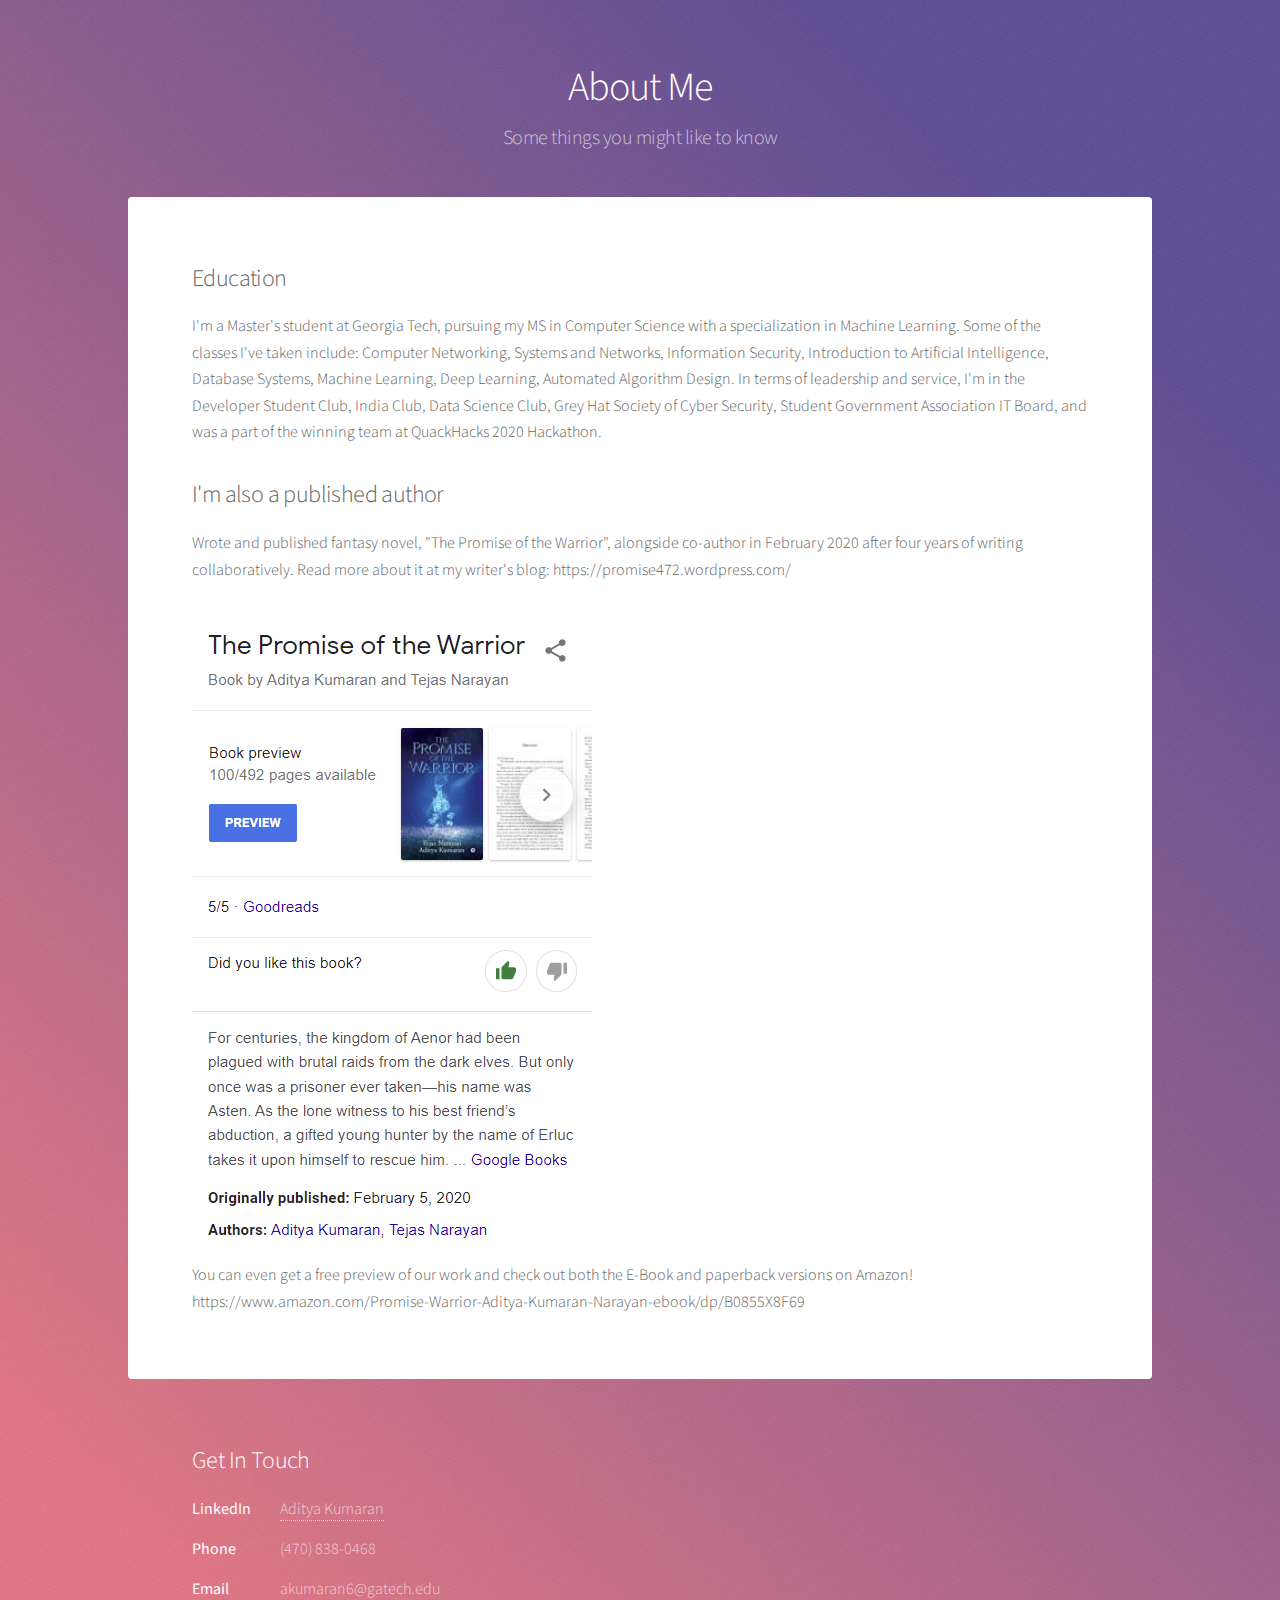
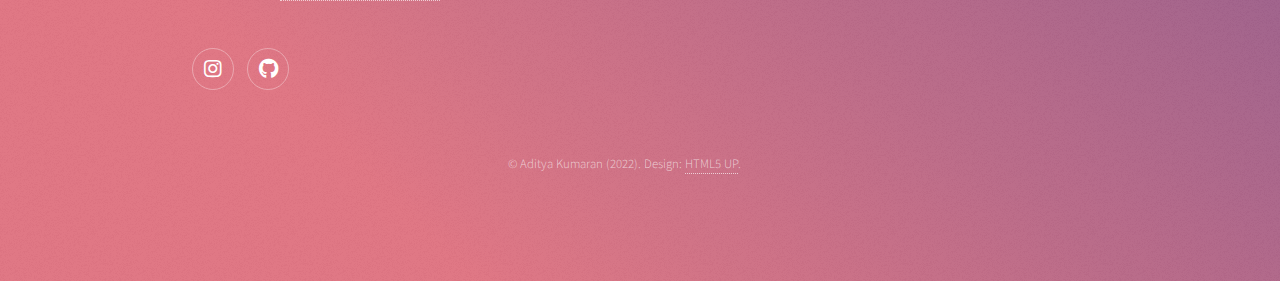
==== commit f99a6819: "Updated MS" ====
--- a/about.html
+++ b/about.html
@@ -29,10 +29,8 @@
 						<!-- Content -->
 							<section id="content" class="main">
 								<h2>Education</h2>
-								<p> I'm in my third semester at Georgia Tech, pursuing my Bachelor's in Science, currently with a 4.0 GPA. Some of the classes I've taken include: 
-Computer Organization and Programming, Data Structures and Algorithms, Discrete Mathematics for Computer Science, 
-Intro to Object Oriented Programming, 
-Introduction to Computing, Linear Algebra, Objects and Design. In terms of leadership and service, I'm in the Developer Student Club, India Club, Data Science Club, Grey Hat Society of Cyber Security, and was a part of the winning team at QuackHacks 2020 Hackathon.</p>
+								<p> I'm a Master's student at Georgia Tech, pursuing my MS in Computer Science with a specialization in Machine Learning. Some of the classes I've taken include: 
+Computer Networking, Systems and Networks, Information Security, Introduction to Artificial Intelligence, Database Systems, Machine Learning, Deep Learning, Automated Algorithm Design. In terms of leadership and service, I'm in the Developer Student Club, India Club, Data Science Club, Grey Hat Society of Cyber Security, Student Government Association IT Board, and was a part of the winning team at QuackHacks 2020 Hackathon.</p>
 								<h2>I'm also a published author</h2>
 								<p> Wrote and published fantasy novel, "The Promise of the Warrior", alongside co-author in February 2020 after four years of writing collaboratively. Read more about it at my writer's blog: https://promise472.wordpress.com/ </p>
 								<span class="image"><img src="images/potw.png" alt="" /></span>
--- a/assets/css/main.css
+++ b/assets/css/main.css
@@ -3792,4 +3792,24 @@
 	.wgd {
 		max-width: 50%;  
 		max-height: auto;
+	}
+
+	.ytpn {
+		max-width: 30%;  
+		max-height: auto;
+	}
+
+	.aisera {
+		max-width: 50%;  
+		max-height: auto;
+	}
+
+	.coreLab {
+		max-width: 50%;  
+		max-height: auto;
+	}
+
+	.blackrock {
+		max-width: 30%;  
+		max-height: auto;
 	}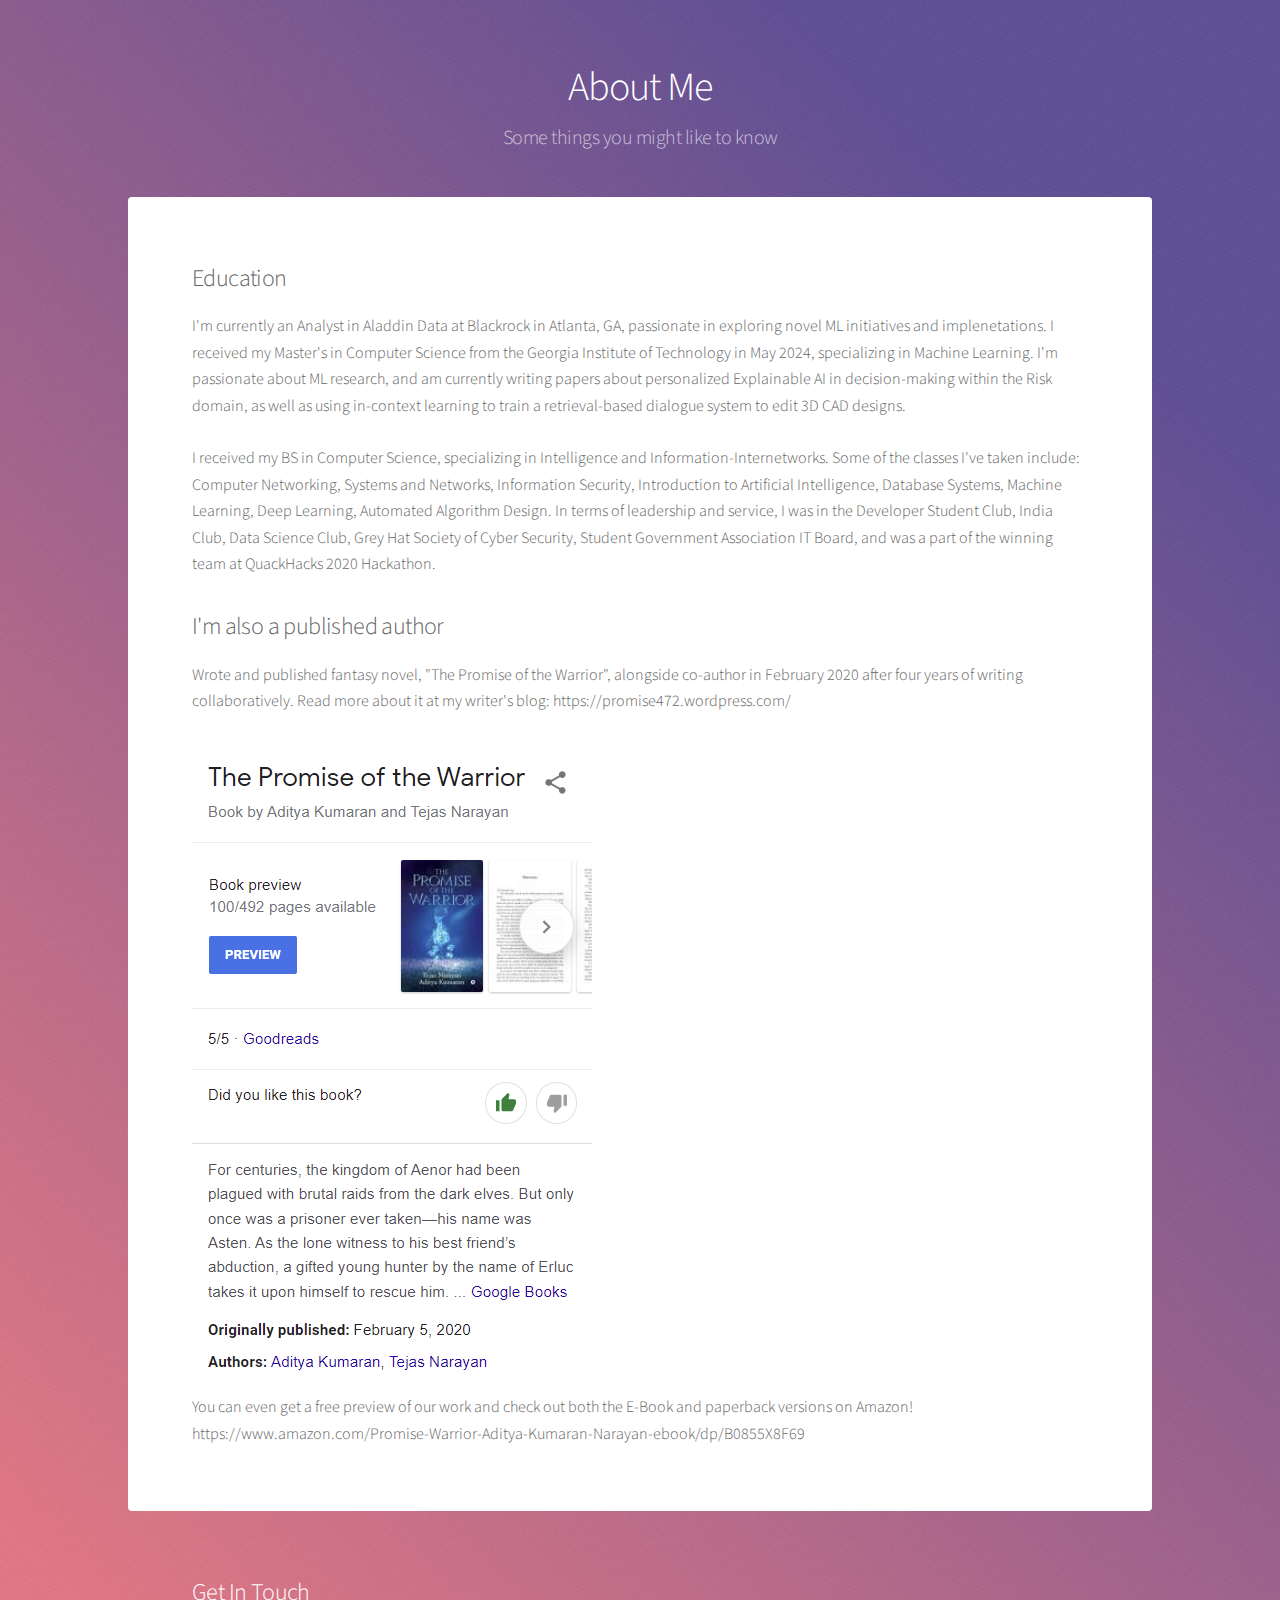
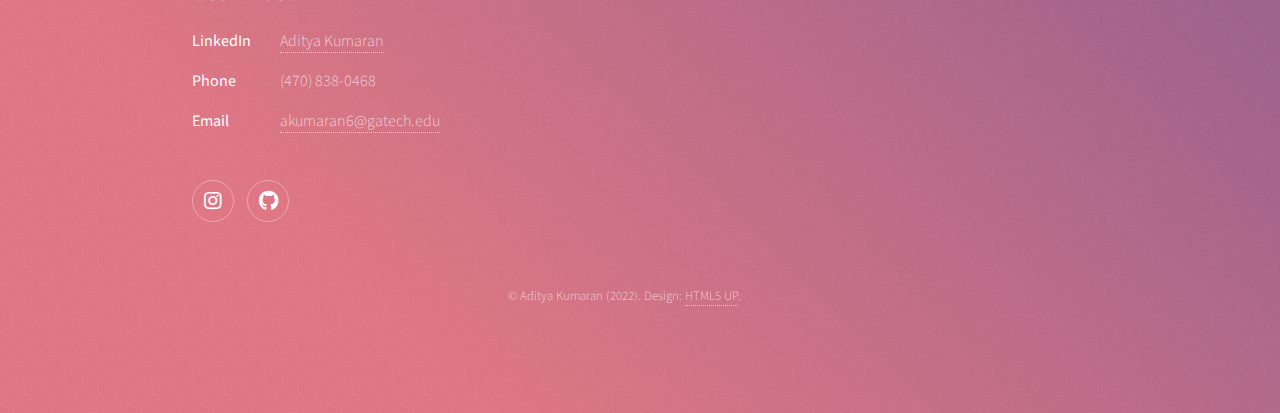
==== commit 47d205cb: "August 2024 update" ====
--- a/about.html
+++ b/about.html
@@ -5,73 +5,97 @@
 	Free for personal and commercial use under the CCA 3.0 license (html5up.net/license)
 -->
 <html>
-	<head>
-		<title>Aditya Kumaran - About Me</title>
-		<meta charset="utf-8" />
-		<meta name="viewport" content="width=device-width, initial-scale=1, user-scalable=no" />
-		<link rel="stylesheet" href="assets/css/main.css" />
-		<noscript><link rel="stylesheet" href="assets/css/noscript.css" /></noscript>
-	</head>
-	<body class="is-preload">
 
-		<!-- Wrapper -->
-			<div id="wrapper">
+<head>
+	<title>Aditya Kumaran - About Me</title>
+	<meta charset="utf-8" />
+	<meta name="viewport" content="width=device-width, initial-scale=1, user-scalable=no" />
+	<link rel="stylesheet" href="assets/css/main.css" />
+	<noscript>
+		<link rel="stylesheet" href="assets/css/noscript.css" />
+	</noscript>
+</head>
 
-				<!-- Header -->
-					<header id="header">
-						<h1>About Me</h1>
-						<p>Some things you might like to know</p>
-					</header>
+<body class="is-preload">
 
-				<!-- Main -->
-					<div id="main">
+	<!-- Wrapper -->
+	<div id="wrapper">
 
-						<!-- Content -->
-							<section id="content" class="main">
-								<h2>Education</h2>
-								<p> I'm a Master's student at Georgia Tech, pursuing my MS in Computer Science with a specialization in Machine Learning. Some of the classes I've taken include: 
-Computer Networking, Systems and Networks, Information Security, Introduction to Artificial Intelligence, Database Systems, Machine Learning, Deep Learning, Automated Algorithm Design. In terms of leadership and service, I'm in the Developer Student Club, India Club, Data Science Club, Grey Hat Society of Cyber Security, Student Government Association IT Board, and was a part of the winning team at QuackHacks 2020 Hackathon.</p>
-								<h2>I'm also a published author</h2>
-								<p> Wrote and published fantasy novel, "The Promise of the Warrior", alongside co-author in February 2020 after four years of writing collaboratively. Read more about it at my writer's blog: https://promise472.wordpress.com/ </p>
-								<span class="image"><img src="images/potw.png" alt="" /></span>
-								<p> You can even get a free preview of our work and check out both the E-Book and paperback versions on Amazon! https://www.amazon.com/Promise-Warrior-Aditya-Kumaran-Narayan-ebook/dp/B0855X8F69 </p>
+		<!-- Header -->
+		<header id="header">
+			<h1>About Me</h1>
+			<p>Some things you might like to know</p>
+		</header>
 
-							</section>
+		<!-- Main -->
+		<div id="main">
 
-					</div>
+			<!-- Content -->
+			<section id="content" class="main">
+				<h2>Education</h2>
+				<p> I'm currently an Analyst in Aladdin Data at Blackrock in Atlanta, GA, passionate in
+					exploring novel ML initiatives and implenetations. I received my Master's in Computer
+					Science
+					from the Georgia Institute of Technology in May 2024, specializing in Machine Learning. I'm
+					passionate about ML research, and am currently writing papers about personalized Explainable AI in
+					decision-making within the Risk domain, as well as using in-context learning to train a retrieval-based dialogue
+					system to edit 3D CAD designs.
+					<br></br>
+					I received my BS in Computer Science, specializing in Intelligence and Information-Internetworks.
+					Some of the classes I've taken include:
+					Computer Networking, Systems and Networks, Information Security, Introduction to Artificial
+					Intelligence, Database Systems, Machine Learning, Deep Learning, Automated Algorithm Design.
+					In terms of leadership and service, I was in the Developer Student Club, India Club, Data Science
+					Club,
+					Grey Hat Society of Cyber Security, Student Government Association IT Board, and was a part of the
+					winning team at QuackHacks 2020 Hackathon.</p>
+				<h2>I'm also a published author</h2>
+				<p> Wrote and published fantasy novel, "The Promise of the Warrior", alongside co-author in February
+					2020 after four years of writing collaboratively. Read more about it at my writer's blog:
+					https://promise472.wordpress.com/ </p>
+				<span class="image"><img src="images/potw.png" alt="" /></span>
+				<p> You can even get a free preview of our work and check out both the E-Book and paperback versions on
+					Amazon! https://www.amazon.com/Promise-Warrior-Aditya-Kumaran-Narayan-ebook/dp/B0855X8F69 </p>
 
-				<!-- Footer -->
-					<footer id="footer">
-						<section>
-							<h2>Get In Touch</h2>
-							<dl class="alt">
-								<dt>LinkedIn</dt>
-								<dd><a href="https://www.linkedin.com/in/aditya-kumaran/">Aditya Kumaran</a></dd>
-								<dt>Phone</dt>
-								<dd>(470) 838-0468</dd>
-								<dt>Email</dt>
-								<dd><a href="#">akumaran6@gatech.edu</a></dd>
-							</dl>
-							<ul class="icons">
-								<!-- <li><a href="#" class="icon brands fa-twitter alt"><span class="label">Twitter</span></a></li>
+			</section>
+
+		</div>
+
+		<!-- Footer -->
+		<footer id="footer">
+			<section>
+				<h2>Get In Touch</h2>
+				<dl class="alt">
+					<dt>LinkedIn</dt>
+					<dd><a href="https://www.linkedin.com/in/aditya-kumaran/">Aditya Kumaran</a></dd>
+					<dt>Phone</dt>
+					<dd>(470) 838-0468</dd>
+					<dt>Email</dt>
+					<dd><a href="#">akumaran6@gatech.edu</a></dd>
+				</dl>
+				<ul class="icons">
+					<!-- <li><a href="#" class="icon brands fa-twitter alt"><span class="label">Twitter</span></a></li>
 								<li><a href="#" class="icon brands fa-facebook-f alt"><span class="label">Facebook</span></a></li> -->
-								<li><a href="https://www.instagram.com/adityakumaran/" class="icon brands fa-instagram alt"><span class="label">Instagram</span></a></li>
-								<li><a href="https://github.com/aditya-kumaran" class="icon brands fa-github alt"><span class="label">GitHub</span></a></li>
-							</ul>
-						</section>
-						<p class="copyright">&copy; Aditya Kumaran (2022). Design: <a href="https://html5up.net">HTML5 UP</a>.</p>
-					</footer>
+					<li><a href="https://www.instagram.com/adityakumaran/" class="icon brands fa-instagram alt"><span
+								class="label">Instagram</span></a></li>
+					<li><a href="https://github.com/aditya-kumaran" class="icon brands fa-github alt"><span
+								class="label">GitHub</span></a></li>
+				</ul>
+			</section>
+			<p class="copyright">&copy; Aditya Kumaran (2022). Design: <a href="https://html5up.net">HTML5 UP</a>.</p>
+		</footer>
 
-			</div>
+	</div>
 
-		<!-- Scripts -->
-			<script src="assets/js/jquery.min.js"></script>
-			<script src="assets/js/jquery.scrollex.min.js"></script>
-			<script src="assets/js/jquery.scrolly.min.js"></script>
-			<script src="assets/js/browser.min.js"></script>
-			<script src="assets/js/breakpoints.min.js"></script>
-			<script src="assets/js/util.js"></script>
-			<script src="assets/js/main.js"></script>
+	<!-- Scripts -->
+	<script src="assets/js/jquery.min.js"></script>
+	<script src="assets/js/jquery.scrollex.min.js"></script>
+	<script src="assets/js/jquery.scrolly.min.js"></script>
+	<script src="assets/js/browser.min.js"></script>
+	<script src="assets/js/breakpoints.min.js"></script>
+	<script src="assets/js/util.js"></script>
+	<script src="assets/js/main.js"></script>
 
-	</body>
+</body>
+
 </html>